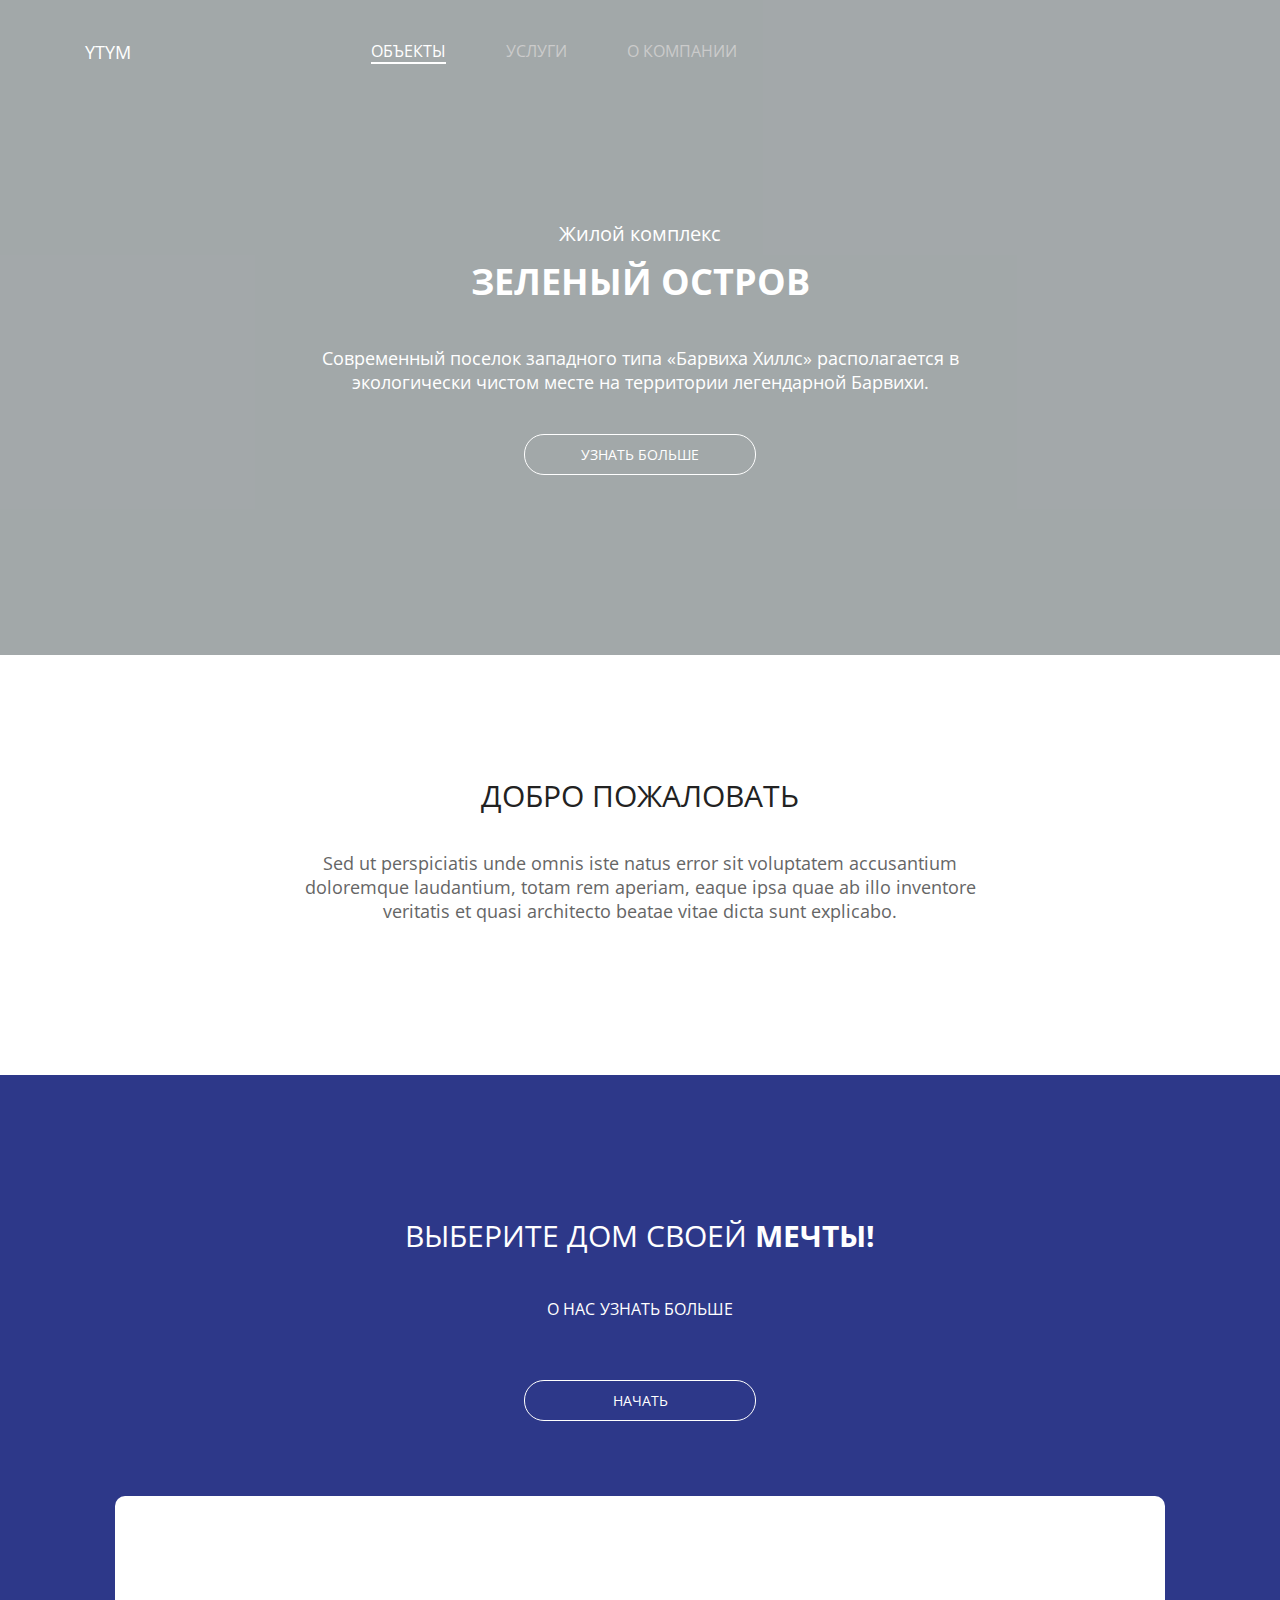
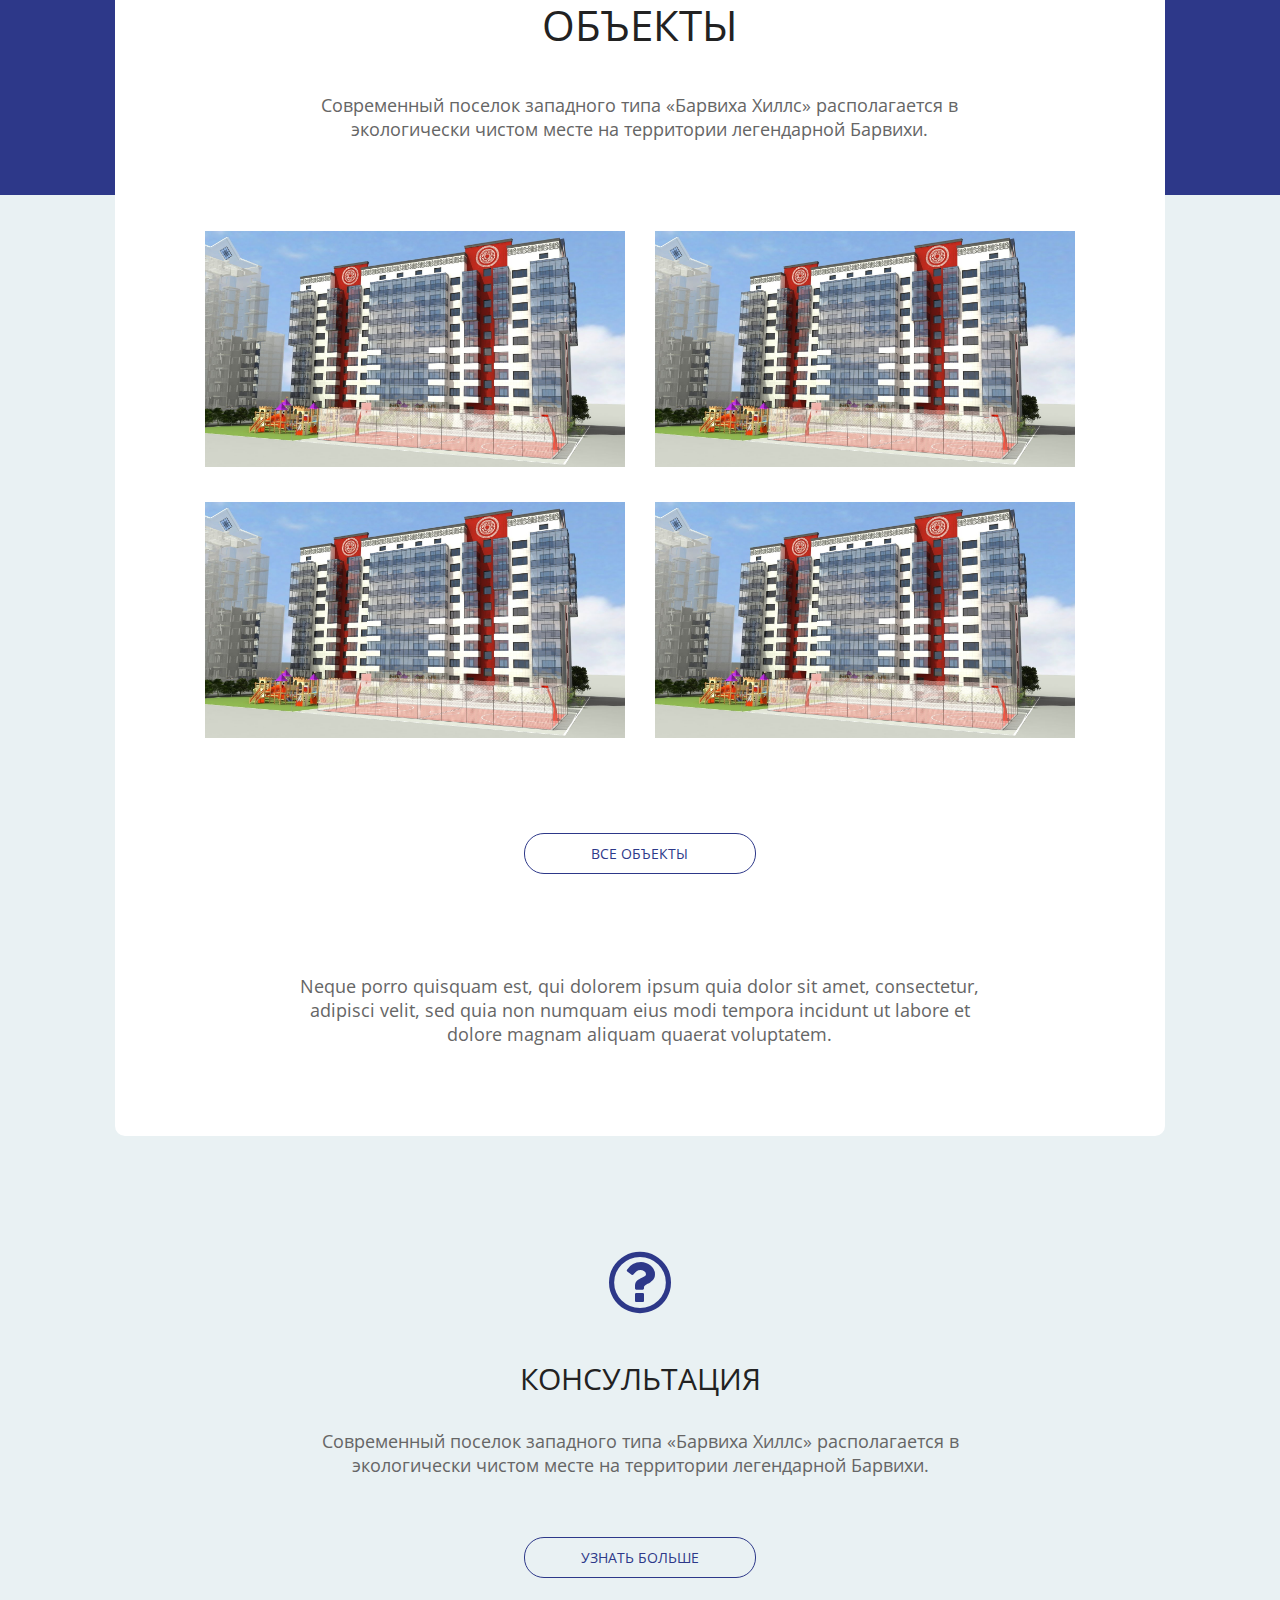
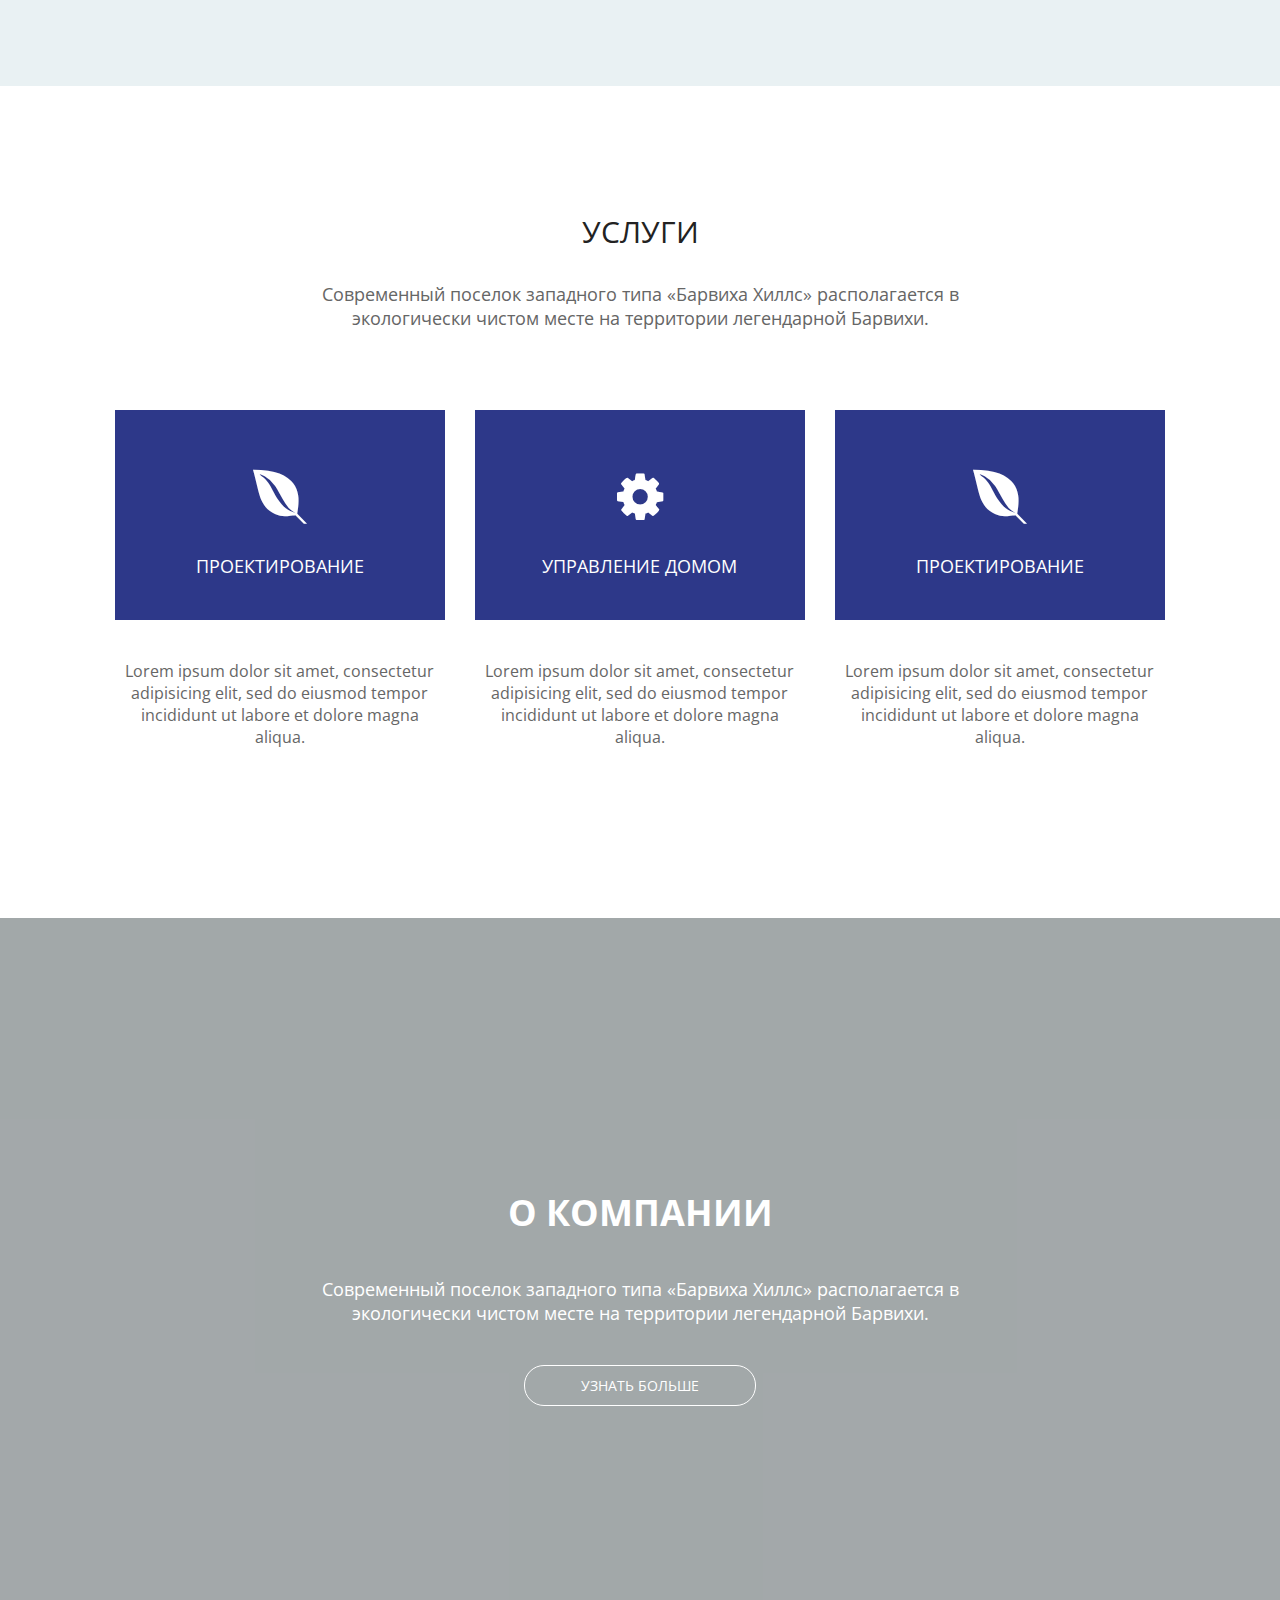
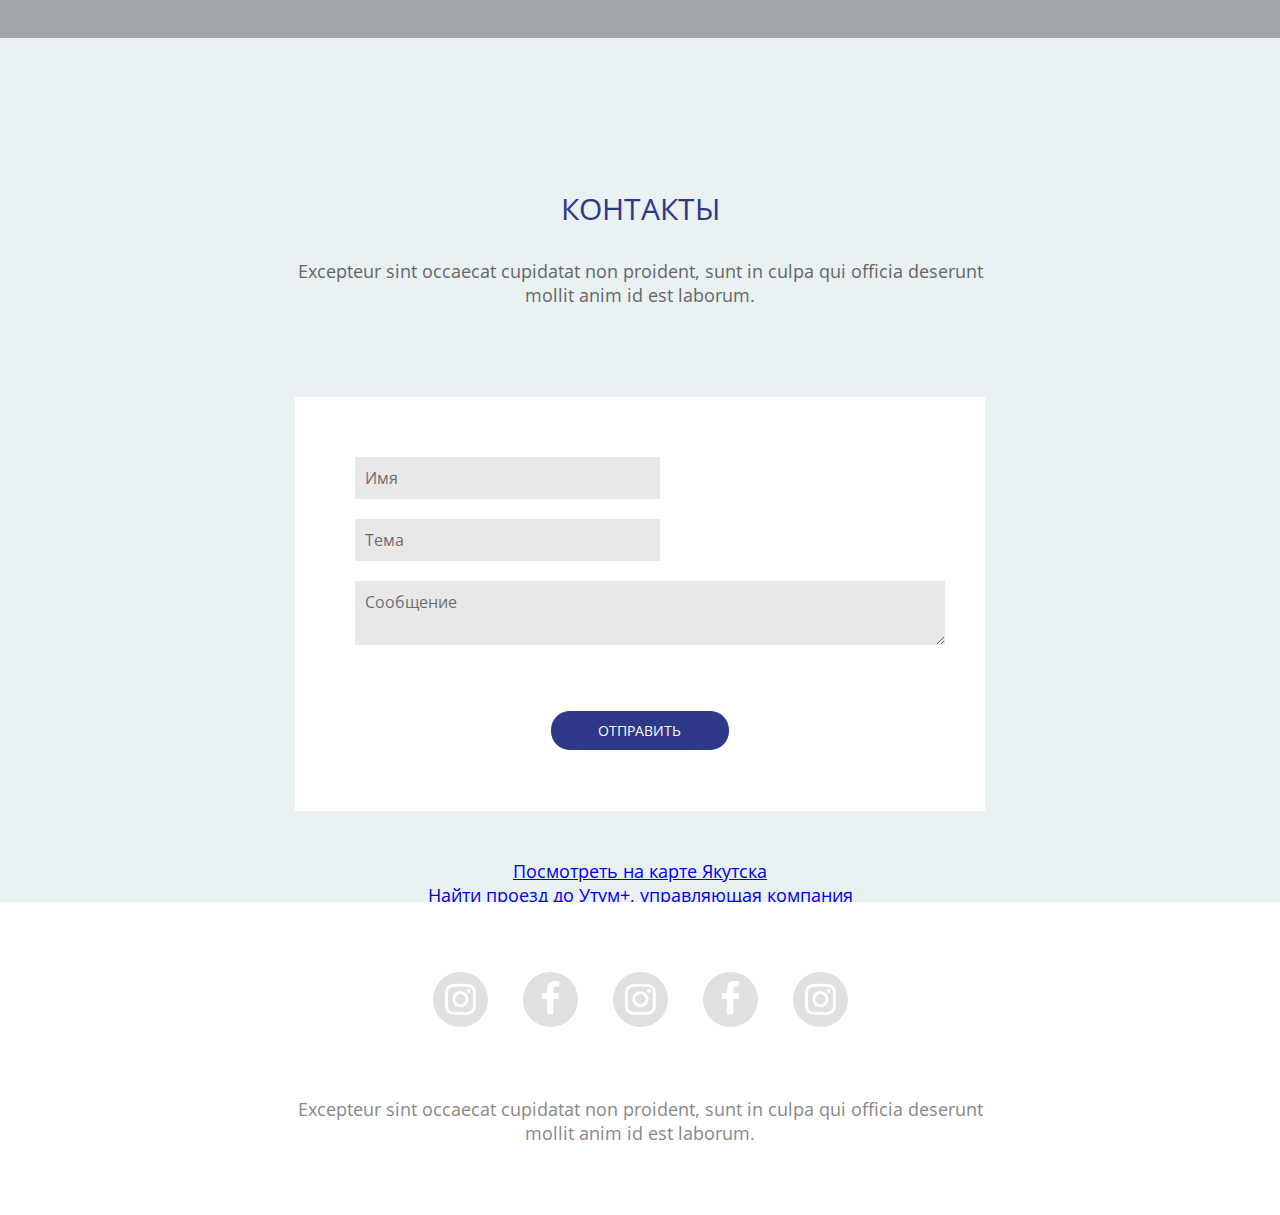
==== index.html @ 57501147 "first commit" ====
<!doctype html>
<html lang="ru">
  <head>
    <meta charset="utf-8">
    <meta http-equiv="x-ua-compatible" content="ie=edge">
    <title>Утум плюс</title>
    <meta name="description" content="">
    <meta name="viewport" content="width=device-width, initial-scale=1">

    <link href='https://fonts.googleapis.com/css?family=Open+Sans:400,400italic,700,700italic&subset=latin,cyrillic' rel='stylesheet' type='text/css'>
    <link rel="stylesheet" href="css/normalize.css">
    <link rel="stylesheet" href="css/gridinator.css">
    <link rel="stylesheet" href="css/main.css">
    <link rel="stylesheet" href="font-awesome/css/font-awesome.min.css">

  </head>
  <body>

    <div class="container section_1">
      <div class="wrapper">
        <div class="inner-wrapper">
          <div class="clear header">
            <div class="logo">
              YTYM
            </div>
            <div class="main_menu">
              <ul>
                <li class="active">
                  <a href="#">Объекты</a>
                </li>
                <li>
                  <a href="#">Услуги</a>
                </li>
                <li>
                  <a href="#">О Компании</a>
                </li>
              </ul>
            </div>
          </div>

          <div class="slider text-block">
            <h3>Жилой комплекс</h3>
            <h1>Зеленый остров</h1>
            <p>Современный поселок западного типа «Барвиха Хиллс» располагается в экологически чистом месте на территории легендарной Барвихи.</p>
            <a href="#" class="btn">Узнать больше</a>
          </div>
        </div>
      </div>
    </div>

    <div class="container section_2">
      <div class="wrapper">
        <div class="inner-wrapper">
          <div class="text-block">
            <h2>Добро пожаловать</h2>
            <p>Sed ut perspiciatis unde omnis iste natus error sit voluptatem accusantium doloremque laudantium, totam rem aperiam, eaque ipsa quae ab illo inventore veritatis et quasi architecto beatae vitae dicta sunt explicabo.</p>
          </div>
        </div>
      </div>
    </div>

    <div class="container section_3">
      <div class="blue_bg"></div>
      <div class="wrapper">
        <div class="inner-wrapper">

          <div class="text-block dream-block">
            <h2>Выберите дом своей <strong>мечты!</strong></h2>
            <div class="menu">
              <ul>
                <li class="active">
                  <a href="#">О нас</a>
                </li>
                <li>
                  <a href="#">Узнать больше</a>
                </li>
              </ul>
            </div>
            <a class="btn" href="#">Начать</a>
          </div>

          <div class="objects">
            <div class="one-col"></div>
            <div class="twelve-col objects_container">
              <div class="text-block">
                <h2>Объекты</h2>
                <p>Современный поселок западного типа «Барвиха Хиллс» располагается в экологически чистом месте на территории легендарной Барвихи.</p>
              </div>

              <div class="photo_container">
                <div class="container">
                  <div class="one-col"></div>
                  <div class="five-col photo">
                    <img src="images/object.jpg">
                  </div>
                  <div class="five-col photo">
                    <img src="images/object.jpg">
                  </div>
                  <div class="one-col last-col"></div>
                </div>
                <div class="container">
                  <div class="one-col"></div>
                  <div class="five-col photo">
                    <img src="images/object.jpg">
                  </div>
                  <div class="five-col photo">
                    <img src="images/object.jpg">
                  </div>
                  <div class="one-col last-col"></div>
                </div>
              </div>

              <a href="#" class="btn btn-dark">Все объекты</a>
              <div class="text-block">
                <p>Neque porro quisquam est, qui dolorem ipsum quia dolor sit amet, consectetur, adipisci velit, sed quia non numquam eius modi tempora incidunt ut labore et dolore magnam aliquam quaerat voluptatem.</p>
              </div>
            </div>
            <div class="one-col last-col"></div>
          </div>

        </div>
      </div>
    </div>

    <div class="container section_4">
      <div class="wrapper">
        <div class="inner-wrapper">
          <i class="fa fa-question-circle-o fa-4x"></i>
          <div class="text-block">
            <h2>Консультация</h2>
            <p>Современный поселок западного типа «Барвиха Хиллс» располагается в экологически чистом месте на территории легендарной Барвихи.</p>
            <a href="#" class="btn btn-dark">Узнать больше</a>
          </div>
        </div>
      </div>
    </div>

    <div class="container section_5">
      <div class="wrapper">
        <div class="inner-wrapper">
          <div class="text-block">
            <h2>Услуги</h2>
            <p>Современный поселок западного типа «Барвиха Хиллс» располагается в экологически чистом месте на территории легендарной Барвихи.</p>
          </div>
          <div class="container services">
            <div class="one-col"></div>
            <div class="four-col">
              <div class="blue_bg">
                <i class="fa fa-envira fa-3x"></i>
                <h3>Проектирование</h3>
              </div>
              <p>Lorem ipsum dolor sit amet, consectetur adipisicing elit, sed do eiusmod tempor incididunt ut labore et dolore magna aliqua.</p>
            </div>
            <div class="four-col">
              <div class="blue_bg">
                <i class="fa fa-cog fa-3x"></i>
                <h3>Управление домом</h3>
              </div>
              <p>Lorem ipsum dolor sit amet, consectetur adipisicing elit, sed do eiusmod tempor incididunt ut labore et dolore magna aliqua.</p>
            </div>
            <div class="four-col">
              <div class="blue_bg">
                <i class="fa fa-envira fa-3x"></i>
                <h3>Проектирование</h3>
              </div>
              <p>Lorem ipsum dolor sit amet, consectetur adipisicing elit, sed do eiusmod tempor incididunt ut labore et dolore magna aliqua.</p>
            </div>
            <div class="one-col last-col"></div>
          </div>
        </div>
      </div>
    </div>

    <div class="container section_6">
      <div class="wrapper">
        <div class="inner-wrapper">
          <div class="text-block">
            <h2>О компании</h2>
            <p>Современный поселок западного типа «Барвиха Хиллс» располагается в экологически чистом месте на территории легендарной Барвихи.</p>
            <a href="#" class="btn">Узнать больше</a>
          </div>
        </div>
      </div>
    </div>

    <div class="container section_7">
      <div class="wrapper">
        <div class="inner-wrapper">
          <div class="text-block">
            <h2>Контакты</h2>
            <p> Excepteur sint occaecat cupidatat non proident, sunt in culpa qui officia deserunt mollit anim id est laborum.</p>
          </div>

          <div class="container">
            <div class="three-col"></div>
            <div class="eight-col">
              <form>
                <p>
                  <input required placeholder="Имя" type="text" name="name">
                </p>
                <p>
                <input required placeholder="Тема" type="text" name="title">
                </p>
                <p>
                <textarea required placeholder="Сообщение" name="message"></textarea>
                </p>
                <input type="submit" value="Отправить" class="btn">
              </form>
            </div>
            <div class="three-col last-col"></div>
          </div>
        </div>
      </div>
    </div>

    <div class="container section_8">
      <div class="map">
        <a class="dg-widget-link" href="http://2gis.ru/yakutsk/firm/7037402698841097/center/129.724019,62.027692/zoom/16?utm_medium=widget-source&utm_campaign=firmsonmap&utm_source=bigMap">Посмотреть на карте Якутска</a><div class="dg-widget-link"><a href="http://2gis.ru/yakutsk/center/129.724019,62.027692/zoom/16/routeTab/rsType/bus/to/129.724019,62.027692╎Утум+, управляющая компания?utm_medium=widget-source&utm_campaign=firmsonmap&utm_source=route">Найти проезд до Утум+, управляющая компания</a></div><script charset="utf-8" src="http://widgets.2gis.com/js/DGWidgetLoader.js"></script><script charset="utf-8">new DGWidgetLoader({"width":1000,"height":450,"borderColor":"#a3a3a3","pos":{"lat":62.027692,"lon":129.724019,"zoom":16},"opt":{"city":"yakutsk"},"org":[{"id":"7037402698841097"}]});</script><noscript style="color:#c00;font-size:16px;font-weight:bold;">Виджет карты использует JavaScript. Включите его в настройках вашего браузера.</noscript>
      </div>
    </div>

    <div class="container section_9">
      <div class="wrapper">
        <div class="inner-wrapper">
          <div class="footer_links">
            <ul>
              <li>
                <a href="#">
                  <i class="fa fa-instagram fa-2x"></i>
                </a>
              </li>
              <li>
                <a href="#">
                  <i class="fa fa-facebook fa-2x"></i>
                </a>
              </li>
              <li>
                <a href="#">
                  <i class="fa fa-instagram fa-2x"></i>
                </a>
              </li>
              <li>
                <a href="#">
                  <i class="fa fa-facebook fa-2x"></i>
                </a>
              </li>
              <li>
                <a href="#">
                  <i class="fa fa-instagram fa-2x"></i>
                </a>
              </li>
            </ul>
          </div>
          <div class="text-block">
            <p> Excepteur sint occaecat cupidatat non proident, sunt in culpa qui officia deserunt mollit anim id est laborum.</p>
          </div>
        </div>
      </div>
    </div>

  </body>
</html>
---- css/gridinator.css ----
/*
========================
  GRIDINATOR CSS v0.4.1
  http://gridinator.com/

  GRIDINATOR CSS is a very basic framework to create
  grid-based layouts. The content of this file is
  provided as-is, without support.

  If you would like to contact GRIDINATOR to suggest
  improvements, to ask for help or to file a bug report,
  please feel free to email: gridinator@steff.me

  Your grid settings:
    columns: 14
    column width: 60px
    column margin: 30px
    container margin: 0px

=========================
*/
* { /* quick reset */
  margin: 0;
}

body {
  font-size: 18px;
  margin: 0;
  padding: 0;
  text-align: center;
}


.wrapper {
  margin: 0 auto; /* This centers the grid. Remove this line to place the grid on the left of the page. */
  /*text-align: left;*/
  max-width: 1230px;
}

.inner-wrapper {
  /*background: url(./../images/gridinator.png) repeat-y 0 0;*/
  clear: both;
  display: inline;/* IE double margin fix. Feel free to move this to your IE specific stylesheets. */
  float: left;
  padding: 0 0px 0 0px;
  position: relative;
  max-width: 1230px;
}


* html .wrapper {
  height: 1%;
  overflow: hidden;
  display: block;
  width:expression(((document.compatMode && document.compatMode=='CSS1Compat') ? document.documentElement.clientWidth : document.body.clientWidth) > 1232 ? "1230px" :  "auto");
}

* html .inner-wrapper { /* Clearing nicely for IE6. */
  width:expression(((document.compatMode && document.compatMode=='CSS1Compat') ? document.documentElement.clientWidth : document.body.clientWidth) > 1232 ? "1230px" :  "auto");
}



.container {
  clear: both;
  float: left;
  margin: 0;
  width: 100%;
}
.one-col, .two-col, .three-col, .four-col, .five-col, .six-col, .seven-col, .eight-col, .nine-col, .ten-col, .eleven-col, .twelve-col, .thirteen-col, .fourteen-col {
  /*background:#ffb5f3;*/
  /*color: #b57fac;*/
  clear: none;
  display: inline;
  float: left;
  margin-bottom: 10px;
  margin-right:2.43903%;
  overflow:hidden;
  padding: 0;
  position: relative;
}
.one-col {
  width: 4.87804%;
}
.two-col {
  width: 12.19512%;
}
.three-col {
  width: 19.51219%;
}
.four-col {
  width: 26.82926%;
}
.five-col {
  width: 34.14634%;
}
.six-col {
  width: 41.46341%;
}
.seven-col {
  width: 48.78048%;
}
.eight-col {
  width: 56.09756%;
}
.nine-col {
  width: 63.41463%;
}
.ten-col {
  width: 70.7317%;
}
.eleven-col {
  width: 78.04878%;
}
.twelve-col {
  width: 85.36585%;
}
.thirteen-col {
  width: 92.68292%;
}
.fourteen-col {
  width: 100%;
  margin-right: 0;
}
 .fourteen-col .one-col {
  width: 4.87804%;
  margin-right: 2.43902%;
}
.fourteen-col .two-col {
  width: 12.19512%;
  margin-right: 2.43902%;
}
.fourteen-col .three-col {
  width: 19.51219%;
  margin-right: 2.43902%;
}
.fourteen-col .four-col {
  width: 26.82926%;
  margin-right: 2.43902%;
}
.fourteen-col .five-col {
  width: 34.14634%;
  margin-right: 2.43902%;
}
.fourteen-col .six-col {
  width: 41.46341%;
  margin-right: 2.43902%;
}
.fourteen-col .seven-col {
  width: 48.78048%;
  margin-right: 2.43902%;
}
.fourteen-col .eight-col {
  width: 56.09756%;
  margin-right: 2.43902%;
}
.fourteen-col .nine-col {
  width: 63.41463%;
  margin-right: 2.43902%;
}
.fourteen-col .ten-col {
  width: 70.7317%;
  margin-right: 2.43902%;
}
.fourteen-col .eleven-col {
  width: 78.04878%;
  margin-right: 2.43902%;
}
.fourteen-col .twelve-col {
  width: 85.36585%;
  margin-right: 2.43902%;
}
.fourteen-col .thirteen-col {
  width: 92.68292%;
  margin-right: 2.43902%;
}
.fourteen-col .fourteen-col {
  width: 100%;
  margin-right: 0;
}
.thirteen-col .one-col {
  width: 5.26315%;
  margin-right: 2.63157%;
}
.thirteen-col .two-col {
  width: 13.15789%;
  margin-right: 2.63157%;
}
.thirteen-col .three-col {
  width: 21.05263%;
  margin-right: 2.63157%;
}
.thirteen-col .four-col {
  width: 28.94736%;
  margin-right: 2.63157%;
}
.thirteen-col .five-col {
  width: 36.8421%;
  margin-right: 2.63157%;
}
.thirteen-col .six-col {
  width: 44.73684%;
  margin-right: 2.63157%;
}
.thirteen-col .seven-col {
  width: 52.63157%;
  margin-right: 2.63157%;
}
.thirteen-col .eight-col {
  width: 60.52631%;
  margin-right: 2.63157%;
}
.thirteen-col .nine-col {
  width: 68.42105%;
  margin-right: 2.63157%;
}
.thirteen-col .ten-col {
  width: 76.31578%;
  margin-right: 2.63157%;
}
.thirteen-col .eleven-col {
  width: 84.21052%;
  margin-right: 2.63157%;
}
.thirteen-col .twelve-col {
  width: 92.10526%;
  margin-right: 2.63157%;
}
.thirteen-col .thirteen-col {
  width: 100%;
  margin-right: 0;
}
.twelve-col .one-col {
  width: 5.71428%;
  margin-right: 2.85714%;
}
.twelve-col .two-col {
  width: 14.28571%;
  margin-right: 2.85714%;
}
.twelve-col .three-col {
  width: 22.85714%;
  margin-right: 2.85714%;
}
.twelve-col .four-col {
  width: 31.42857%;
  margin-right: 2.85714%;
}
.twelve-col .five-col {
  width: 40%;
  margin-right: 2.85714%;
}
.twelve-col .six-col {
  width: 48.57142%;
  margin-right: 2.85714%;
}
.twelve-col .seven-col {
  width: 57.14285%;
  margin-right: 2.85714%;
}
.twelve-col .eight-col {
  width: 65.71428%;
  margin-right: 2.85714%;
}
.twelve-col .nine-col {
  width: 74.28571%;
  margin-right: 2.85714%;
}
.twelve-col .ten-col {
  width: 82.85714%;
  margin-right: 2.85714%;
}
.twelve-col .eleven-col {
  width: 91.42857%;
  margin-right: 2.85714%;
}
.twelve-col .twelve-col {
  width: 100%;
  margin-right: 0;
}
.eleven-col .one-col {
  width: 6.25%;
  margin-right: 3.125%;
}
.eleven-col .two-col {
  width: 15.625%;
  margin-right: 3.125%;
}
.eleven-col .three-col {
  width: 25%;
  margin-right: 3.125%;
}
.eleven-col .four-col {
  width: 34.375%;
  margin-right: 3.125%;
}
.eleven-col .five-col {
  width: 43.75%;
  margin-right: 3.125%;
}
.eleven-col .six-col {
  width: 53.125%;
  margin-right: 3.125%;
}
.eleven-col .seven-col {
  width: 62.5%;
  margin-right: 3.125%;
}
.eleven-col .eight-col {
  width: 71.875%;
  margin-right: 3.125%;
}
.eleven-col .nine-col {
  width: 81.25%;
  margin-right: 3.125%;
}
.eleven-col .ten-col {
  width: 90.625%;
  margin-right: 3.125%;
}
.eleven-col .eleven-col {
  width: 100%;
  margin-right: 0;
}
.ten-col .one-col {
  width: 6.89655%;
  margin-right: 3.44827%;
}
.ten-col .two-col {
  width: 17.24137%;
  margin-right: 3.44827%;
}
.ten-col .three-col {
  width: 27.5862%;
  margin-right: 3.44827%;
}
.ten-col .four-col {
  width: 37.93103%;
  margin-right: 3.44827%;
}
.ten-col .five-col {
  width: 48.27586%;
  margin-right: 3.44827%;
}
.ten-col .six-col {
  width: 58.62068%;
  margin-right: 3.44827%;
}
.ten-col .seven-col {
  width: 68.96551%;
  margin-right: 3.44827%;
}
.ten-col .eight-col {
  width: 79.31034%;
  margin-right: 3.44827%;
}
.ten-col .nine-col {
  width: 89.65517%;
  margin-right: 3.44827%;
}
.ten-col .ten-col {
  width: 100%;
  margin-right: 0;
}
.nine-col .one-col {
  width: 7.6923%;
  margin-right: 3.84615%;
}
.nine-col .two-col {
  width: 19.23076%;
  margin-right: 3.84615%;
}
.nine-col .three-col {
  width: 30.76923%;
  margin-right: 3.84615%;
}
.nine-col .four-col {
  width: 42.30769%;
  margin-right: 3.84615%;
}
.nine-col .five-col {
  width: 53.84615%;
  margin-right: 3.84615%;
}
.nine-col .six-col {
  width: 65.38461%;
  margin-right: 3.84615%;
}
.nine-col .seven-col {
  width: 76.92307%;
  margin-right: 3.84615%;
}
.nine-col .eight-col {
  width: 88.46153%;
  margin-right: 3.84615%;
}
.nine-col .nine-col {
  width: 100%;
  margin-right: 0;
}
.eight-col .one-col {
  width: 8.69565%;
  margin-right: 4.34782%;
}
.eight-col .two-col {
  width: 21.73913%;
  margin-right: 4.34782%;
}
.eight-col .three-col {
  width: 34.7826%;
  margin-right: 4.34782%;
}
.eight-col .four-col {
  width: 47.82608%;
  margin-right: 4.34782%;
}
.eight-col .five-col {
  width: 60.86956%;
  margin-right: 4.34782%;
}
.eight-col .six-col {
  width: 73.91304%;
  margin-right: 4.34782%;
}
.eight-col .seven-col {
  width: 86.95652%;
  margin-right: 4.34782%;
}
.eight-col .eight-col {
  width: 100%;
  margin-right: 0;
}
.seven-col .one-col {
  width: 10%;
  margin-right: 5%;
}
.seven-col .two-col {
  width: 25%;
  margin-right: 5%;
}
.seven-col .three-col {
  width: 40%;
  margin-right: 5%;
}
.seven-col .four-col {
  width: 55%;
  margin-right: 5%;
}
.seven-col .five-col {
  width: 70%;
  margin-right: 5%;
}
.seven-col .six-col {
  width: 85%;
  margin-right: 5%;
}
.seven-col .seven-col {
  width: 100%;
  margin-right: 0;
}
.six-col .one-col {
  width: 11.7647%;
  margin-right: 5.88235%;
}
.six-col .two-col {
  width: 29.41176%;
  margin-right: 5.88235%;
}
.six-col .three-col {
  width: 47.05882%;
  margin-right: 5.88235%;
}
.six-col .four-col {
  width: 64.70588%;
  margin-right: 5.88235%;
}
.six-col .five-col {
  width: 82.35294%;
  margin-right: 5.88235%;
}
.six-col .six-col {
  width: 100%;
  margin-right: 0;
}
.five-col .one-col {
  width: 14.28571%;
  margin-right: 7.14285%;
}
.five-col .two-col {
  width: 35.71428%;
  margin-right: 7.14285%;
}
.five-col .three-col {
  width: 57.14285%;
  margin-right: 7.14285%;
}
.five-col .four-col {
  width: 78.57142%;
  margin-right: 7.14285%;
}
.five-col .five-col {
  width: 100%;
  margin-right: 0;
}
.four-col .one-col {
  width: 18.18181%;
  margin-right: 9.0909%;
}
.four-col .two-col {
  width: 45.45454%;
  margin-right: 9.0909%;
}
.four-col .three-col {
  width: 72.72727%;
  margin-right: 9.0909%;
}
.four-col .four-col {
  width: 100%;
  margin-right: 0;
}
.three-col .one-col {
  width: 25%;
  margin-right: 12.5%;
}
.three-col .two-col {
  width: 62.5%;
  margin-right: 12.5%;
}
.three-col .three-col {
  width: 100%;
  margin-right: 0;
}
.two-col .one-col {
  width: 40%;
  margin-right: 20%;
}
.two-col .two-col {
  width: 100%;
  margin-right: 0;
}
.one-col .one-col {
  width: 100%;
  margin-right: 0;
}
 .fourteen-col .last-col {
  margin-right: 0;
}
.thirteen-col .last-col {
  margin-right: 0;
}
.twelve-col .last-col {
  margin-right: 0;
}
.eleven-col .last-col {
  margin-right: 0;
}
.ten-col .last-col {
  margin-right: 0;
}
.nine-col .last-col {
  margin-right: 0;
}
.eight-col .last-col {
  margin-right: 0;
}
.seven-col .last-col {
  margin-right: 0;
}
.six-col .last-col {
  margin-right: 0;
}
.five-col .last-col {
  margin-right: 0;
}
.four-col .last-col {
  margin-right: 0;
}
.three-col .last-col {
  margin-right: 0;
}
.two-col .last-col {
  margin-right: 0;
}
.one-col .last-col {
  margin-right: 0;
}
.clear { /* Useful generic clearing class. */
  clear: both;
}
.last-col {
  margin-right: 0;
}
---- css/main.css ----
html, body {
  font-family: 'Open Sans', Helvetica, sans-serif;
  /*font-size: 18px;*/
  /*padding: 0;*/
  /*margin: 0;*/
}

body {
  background-color: #e9f1f3;
  color: #666666;
}

.inner-wrapper {
  width: 1230px;
}

h1 {
  font-size: 36px;
  text-transform: uppercase;
}

h2{
  font-size: 30px;
  font-weight: normal;
  text-transform: uppercase;
}

h3{
  font-size: 20px;
  font-weight: normal;
}

.text-block {
  width: 56.09756%;
  margin-left: auto;
  margin-right: auto;
}

.blue_bg {
  background: #2d3889;
}

/* Buttons */
/* ==================== */

.btn {
  color: white;
  padding: 10px 25px;
  text-align: center;
  text-decoration: none;
  text-transform: uppercase;
  display: inline-block;
  border: 1px white solid;
  border-radius: 20px;
  font-size: 14px;
  min-width: 180px;
}

.btn-dark {
  color: #2d3889;
  border-color: #2d3889;
}



/* Section 1 */
/* ==================== */

.section_1 {
  background-image: url(../images/bg.jpg);
  background-position: center center;
  background-size: cover;
  /*min-height: 720px;*/
  position: relative;
  color: white;
}

.section_1:after {
  content: " ";
  z-index: 10;
  display: block;
  position: absolute;
  height: 100%;
  top: 0;
  left: 0;
  right: 0;
  background: rgba(0, 0, 0, 0.3);
}

.section_1 .inner-wrapper {
  z-index: 100;
}

.header {
  padding-top: 40px;
}
.logo {
  padding-left: 60px;
  float:left;
}
.main_menu {
  padding-left: 180px;
  float: left;
}

.main_menu ul {
  list-style-type: none;
  margin: 0;
  padding: 0;
}

.main_menu ul li {
  float: left;
  margin-left: 60px;
}

.main_menu ul li a {
  display: block;
  font-size: 16px;
  text-transform: uppercase;
  color: #cbcbcb;
  text-decoration: none;
}

.main_menu ul li.active {
  border-bottom: 2px white solid;
}

.main_menu ul li a:hover,
.main_menu ul li.active a {
  color: white;
}


.slider {
  margin-top: 180px;
  margin-bottom: 180px;
  margin-left: auto;
  margin-right: auto;
}

.slider h1 {
  margin-top: 10px;
}

.slider p {
  margin-top: 40px;
  margin-bottom: 40px;
}


/* Section 2 */
/* ==================== */

.section_2 {
  min-height: 420px;
  background-color: white;
}

.section_2 .text-block {
  margin-top: 120px;
}

.section_2 .text-block h2 {
  color: #222222;
}

.section_2 .text-block p {
  margin-top: 35px;
}


/* Section 3 */
/* ==================== */

.section_3 {
  min-height: 420px;
  margin-bottom: -720px;
}

.section_3 .dream-block {
  margin-top: 140px;
  color: white;
}

.section_3 .blue_bg {
  min-height: 720px;
}

.section_3 .wrapper {
  position: relative;
  top: -720px;
}

.menu {
  margin-top: 40px;
  margin-bottom: 60px;
}

.menu ul {
  list-style-type: none;
  margin: 0;
  padding: 0;
  text-align: center;
}

.menu ul li {
  display: inline-block;
}

.menu ul li a {
  display: block;
  font-size: 16px;
  text-transform: uppercase;
  text-decoration: none;
  color: white;
}

.objects {
  margin-top: 75px;
}

.objects_container {
  background: white;
  border-radius: 10px;
}

.objects_container .text-block {
  margin-top: 100px;
  width: 65.71428%;
  padding-bottom: 90px
}

.objects_container .text-block h2 {
  font-size: 42px;
  color: #222222;
}

.objects_container .text-block p {
  margin-top: 40px;
}

.photo_container {
  /*margin-top: 90px;*/
}

.photo {
  max-height: 400px;
  margin-bottom: 30px;
}

.photo img {
  max-width: 100%;
  max-height: 100%;
}

.objects_container .btn-dark {
  margin-top: 60px;
}

/* Section 4 */
/* ==================== */

.section_4 {
  min-height: 540px;
}

.section_4 .fa {
  margin-top: 100px;
  color: #2d3889;
}

.section_4 .text-block h2 {
  color: #222222;
  margin-top: 40px;
}

.section_4 .text-block p {
  margin-top: 30px;
}

.section_4 .text-block .btn-dark {
  margin-top: 60px;
}


/* Section 5 */
/* ==================== */

.section_5 {
  /*min-height: 540px;*/
  background-color: white;
}

.section_5 .text-block h2 {
  margin-top: 125px;
  color: #222222;
}

.section_5 .text-block p {
  margin-top: 30px;
}

.services {
  margin-top: 80px;
  padding-bottom: 120px;
}

.services .blue_bg {
  min-height: 210px;
  color: white;
}

.services .blue_bg .fa {
  margin-top: 60px;
}

.services .blue_bg h3 {
  font-size: 18px;
  text-transform: uppercase;
  margin-top: 30px;
}

.services p {
  margin: 40px 5px;
  font-size: 16px;
}


/* Section 6 */
/* ==================== */

.section_6 {
  background-image: url(../images/bg.jpg);
  background-position: center center;
  background-size: cover;
  min-height: 720px;
  position: relative;
  color: white;
}

.section_6:after {
  content: " ";
  z-index: 10;
  display: block;
  position: absolute;
  height: 100%;
  top: 0;
  left: 0;
  right: 0;
  background: rgba(0, 0, 0, 0.3);
}

.section_6 .inner-wrapper {
  z-index: 100;
}

.section_6 .text-block {
  margin-top: 270px;
}

.section_6 h2 {
  font-size: 36px;
  font-weight: bold;
}

.section_6 p {
  margin-top: 40px;
}

.section_6 .btn {
  margin-top: 40px;
}

/* Section 7 */
/* ==================== */

/*.section_7 {
}*/

.section_7 .text-block {
  margin-top: 150px;
}

.section_7 .text-block h2 {
  color: #2d3889;
}

.section_7 .text-block p {
  margin-top: 30px;
}

.section_7 form {
  margin-top: 90px;
  background-color: white;
  padding: 60px;
}

.section_7 form p {
  text-align: left;
  margin-bottom: 20px;
}

.section_7 form p input,
.section_7 form p textarea {
  background-color: #e8e8e8;
  border: none;
  padding: 10px;
  font-size: 16px;
}
.section_7 form p input {
  min-width: 50%;
}

.section_7 form p textarea {
  min-width: 100%;
}

.section_7 form .btn {
  text-align: center;
  background-color: #2d3889;
  margin-top: 40px;
  padding: 10px 40px;
}


/* Section 8 */
/* ==================== */

.section_8 {
  margin-top: 38px;
}

.map {
  width: 100%
  min-height: 450px;
  margin-bottom: -5px;
}
.map iframe {
  width: 100%;
}


/* Section 9 */
/* ==================== */

.section_9 {
  background-color: white;
}

.footer_links {
  margin-top: 70px;
  /*margin-bottom: 60px;*/
}

.footer_links ul {
  list-style-type: none;
  margin: 0;
  padding: 0;
  text-align: center;
}

.footer_links ul li {
  padding: 0 15px;
  display: inline-block;
}

.footer_links ul li a {
  display: block;
  background-color: #e0e0e0;
  border-radius: 50%;
  width: 55px;
  height: 55px;
  line-height: 50px;
}

.footer_links ul li a:hover {
  background-color: #2d3889;
}

.footer_links ul li a .fa {
  vertical-align: middle;
  color: white;
}

.section_9 .text-block {
  margin-top: 70px;
  margin-bottom: 70px;
  color: #888;
}
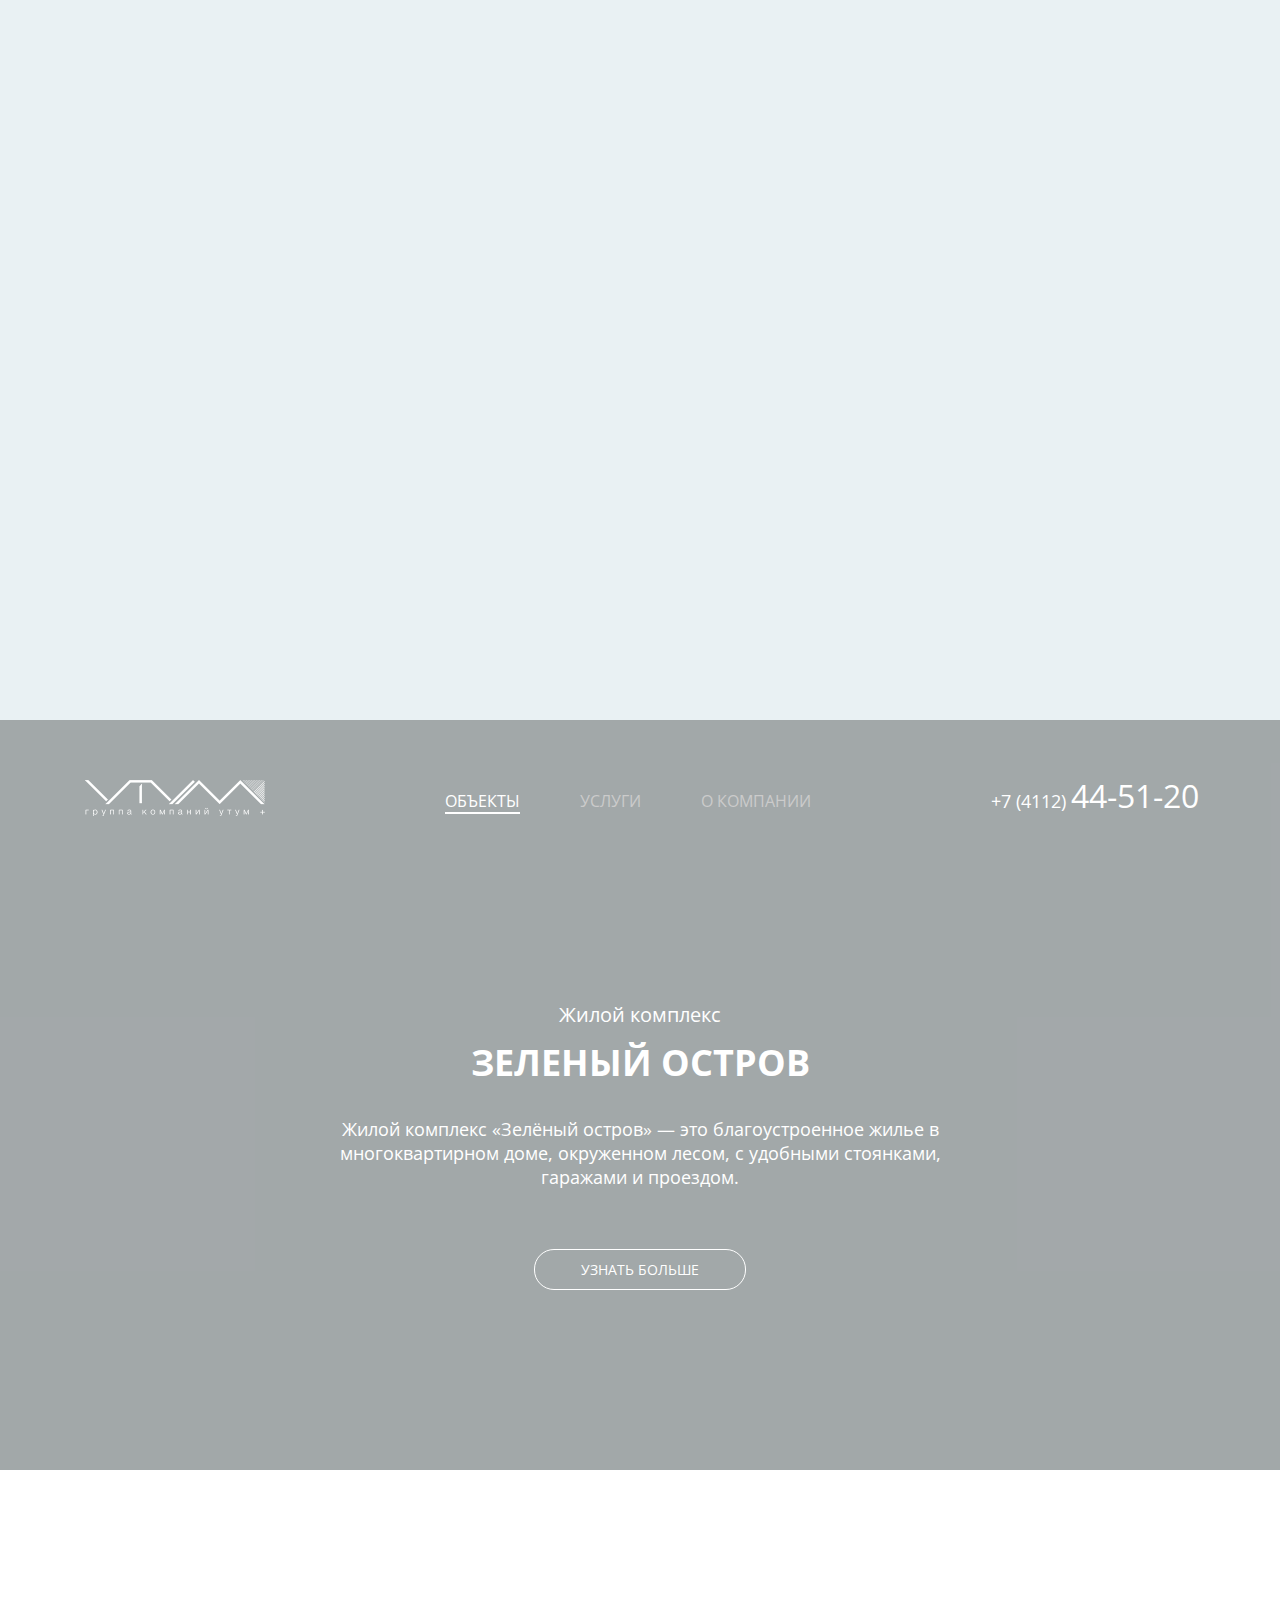
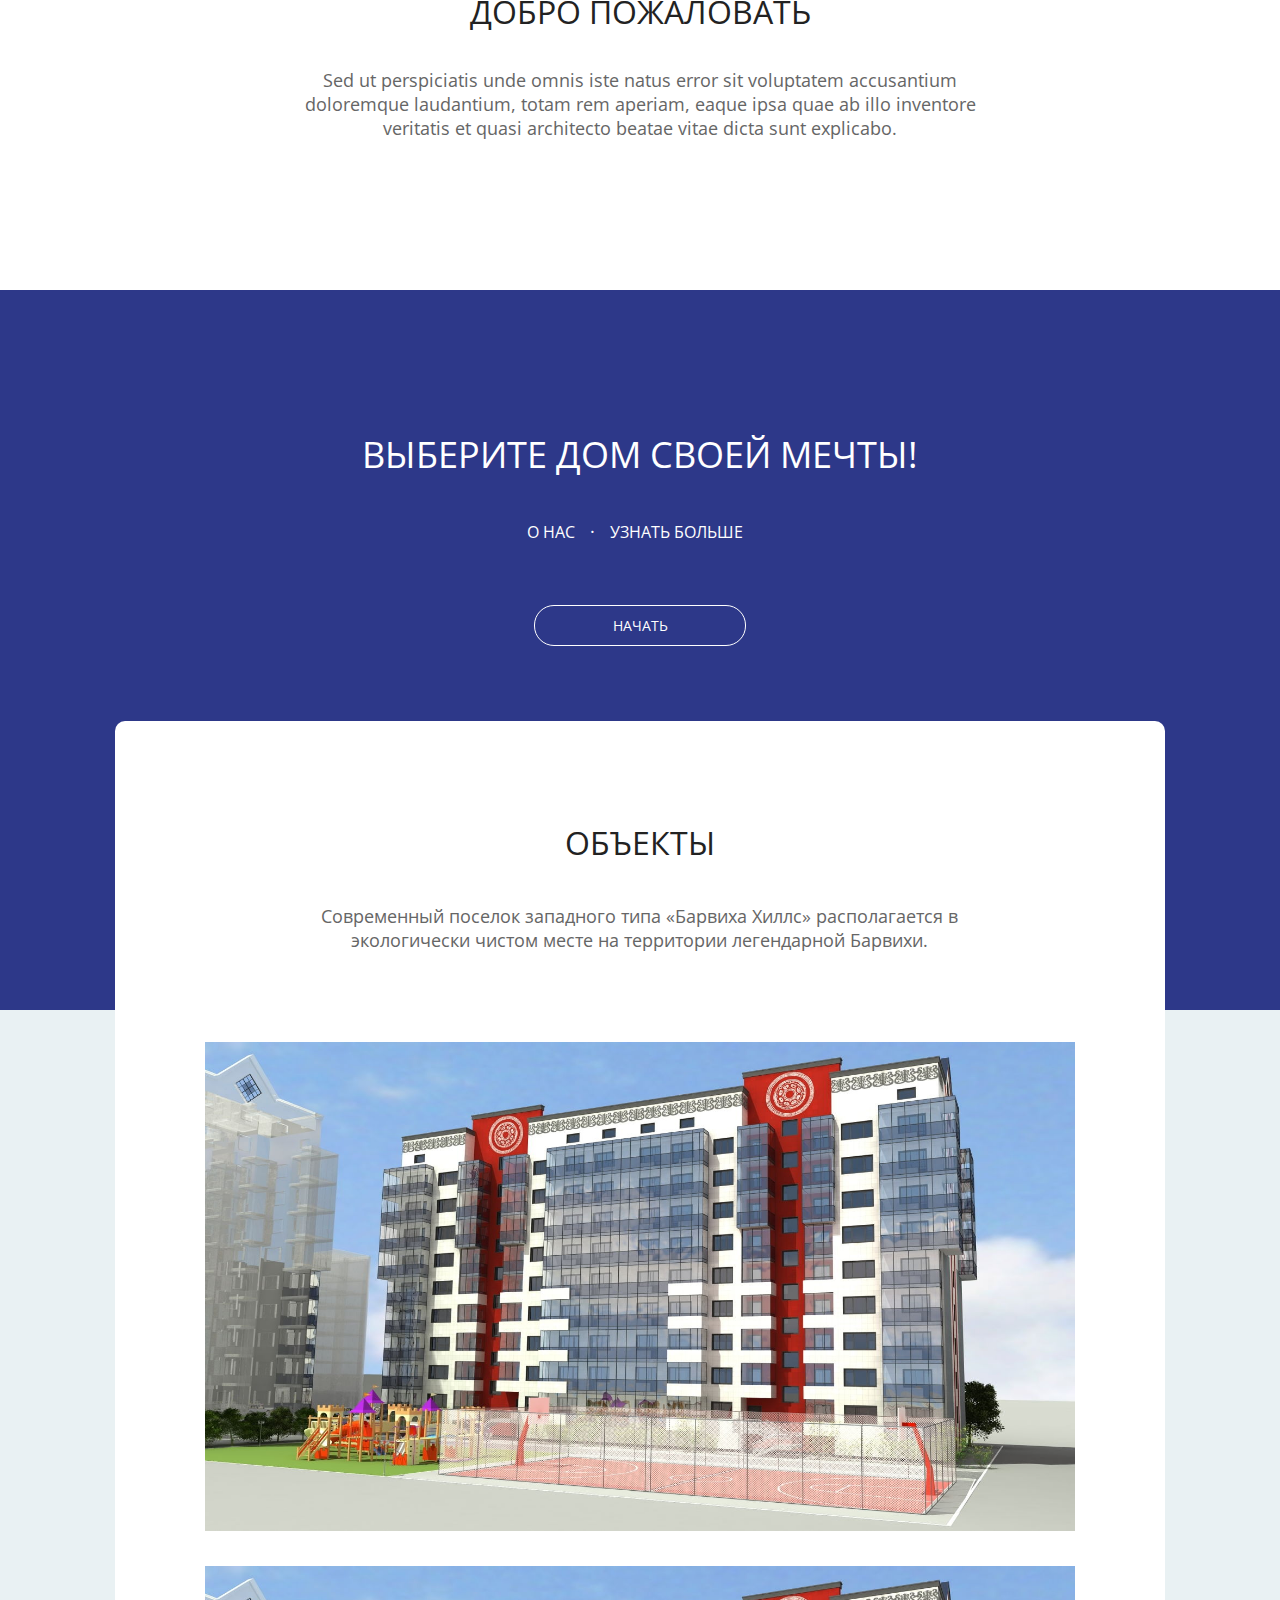
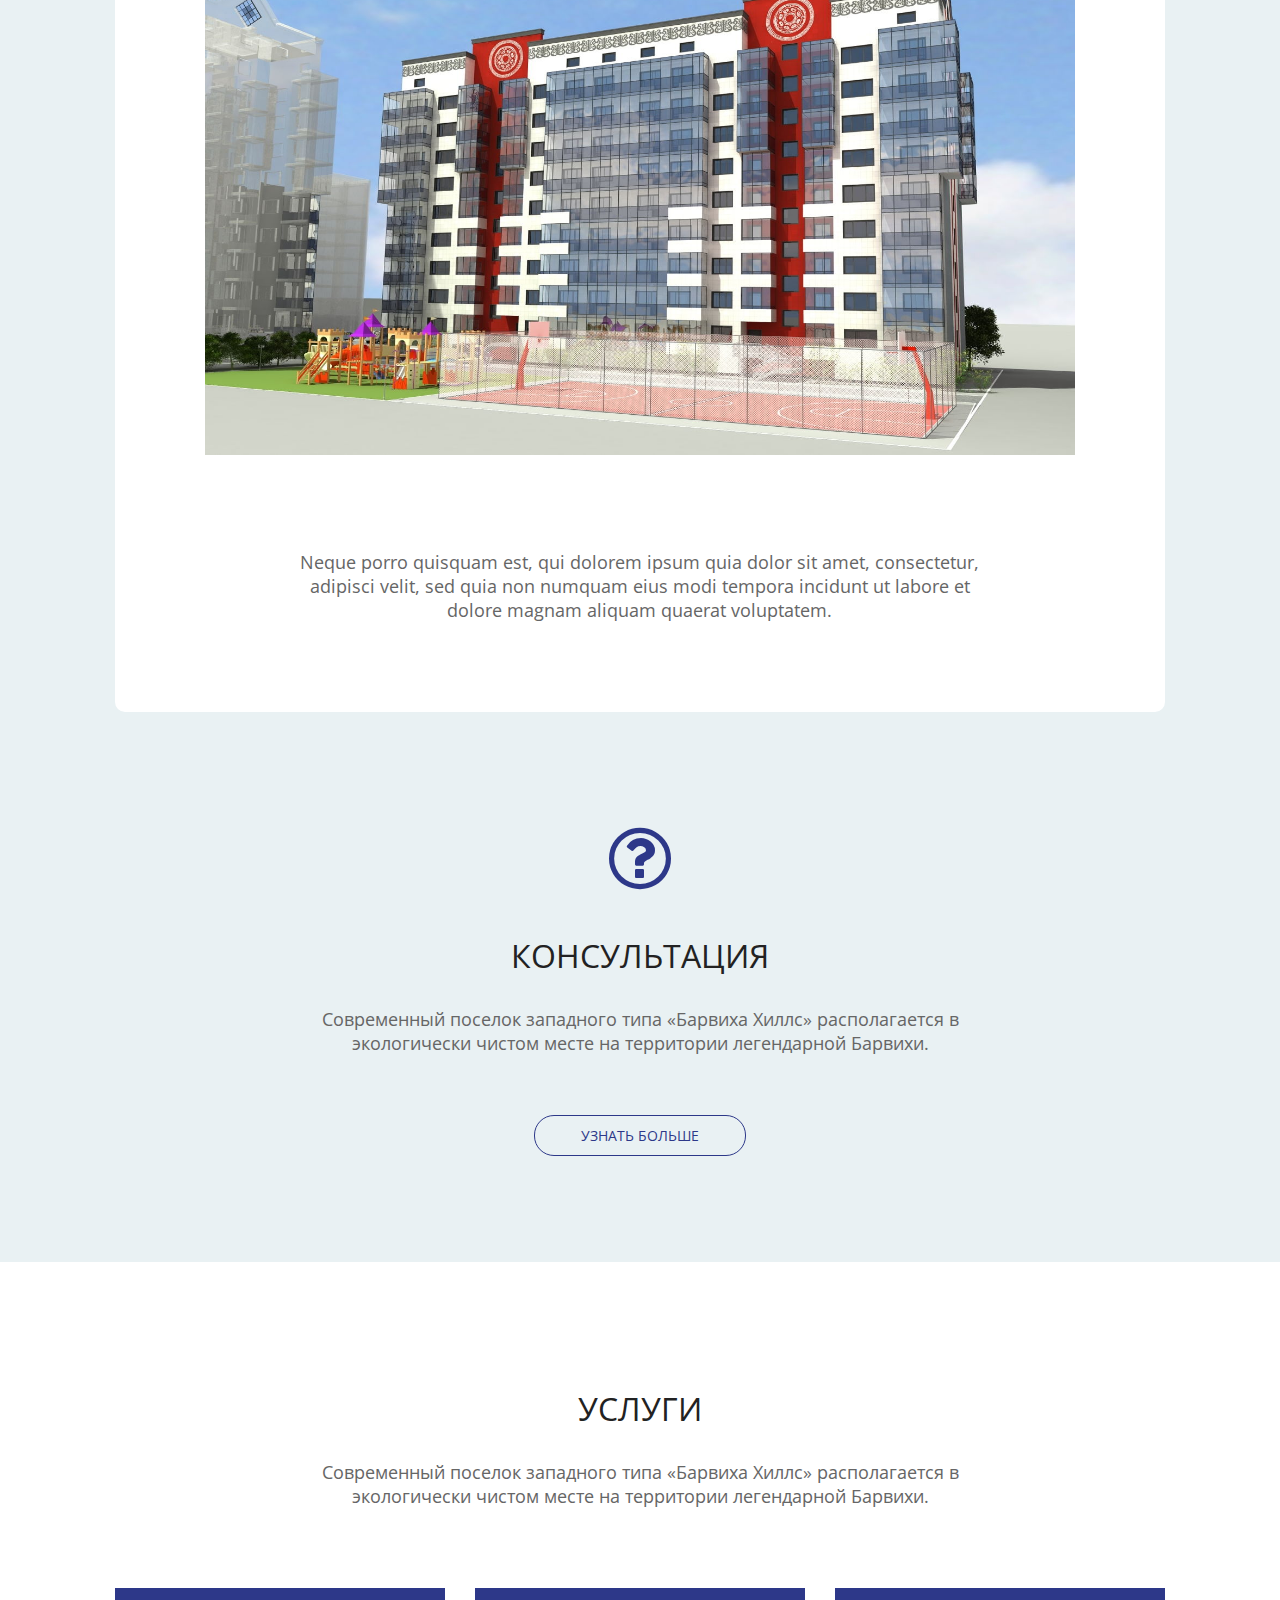
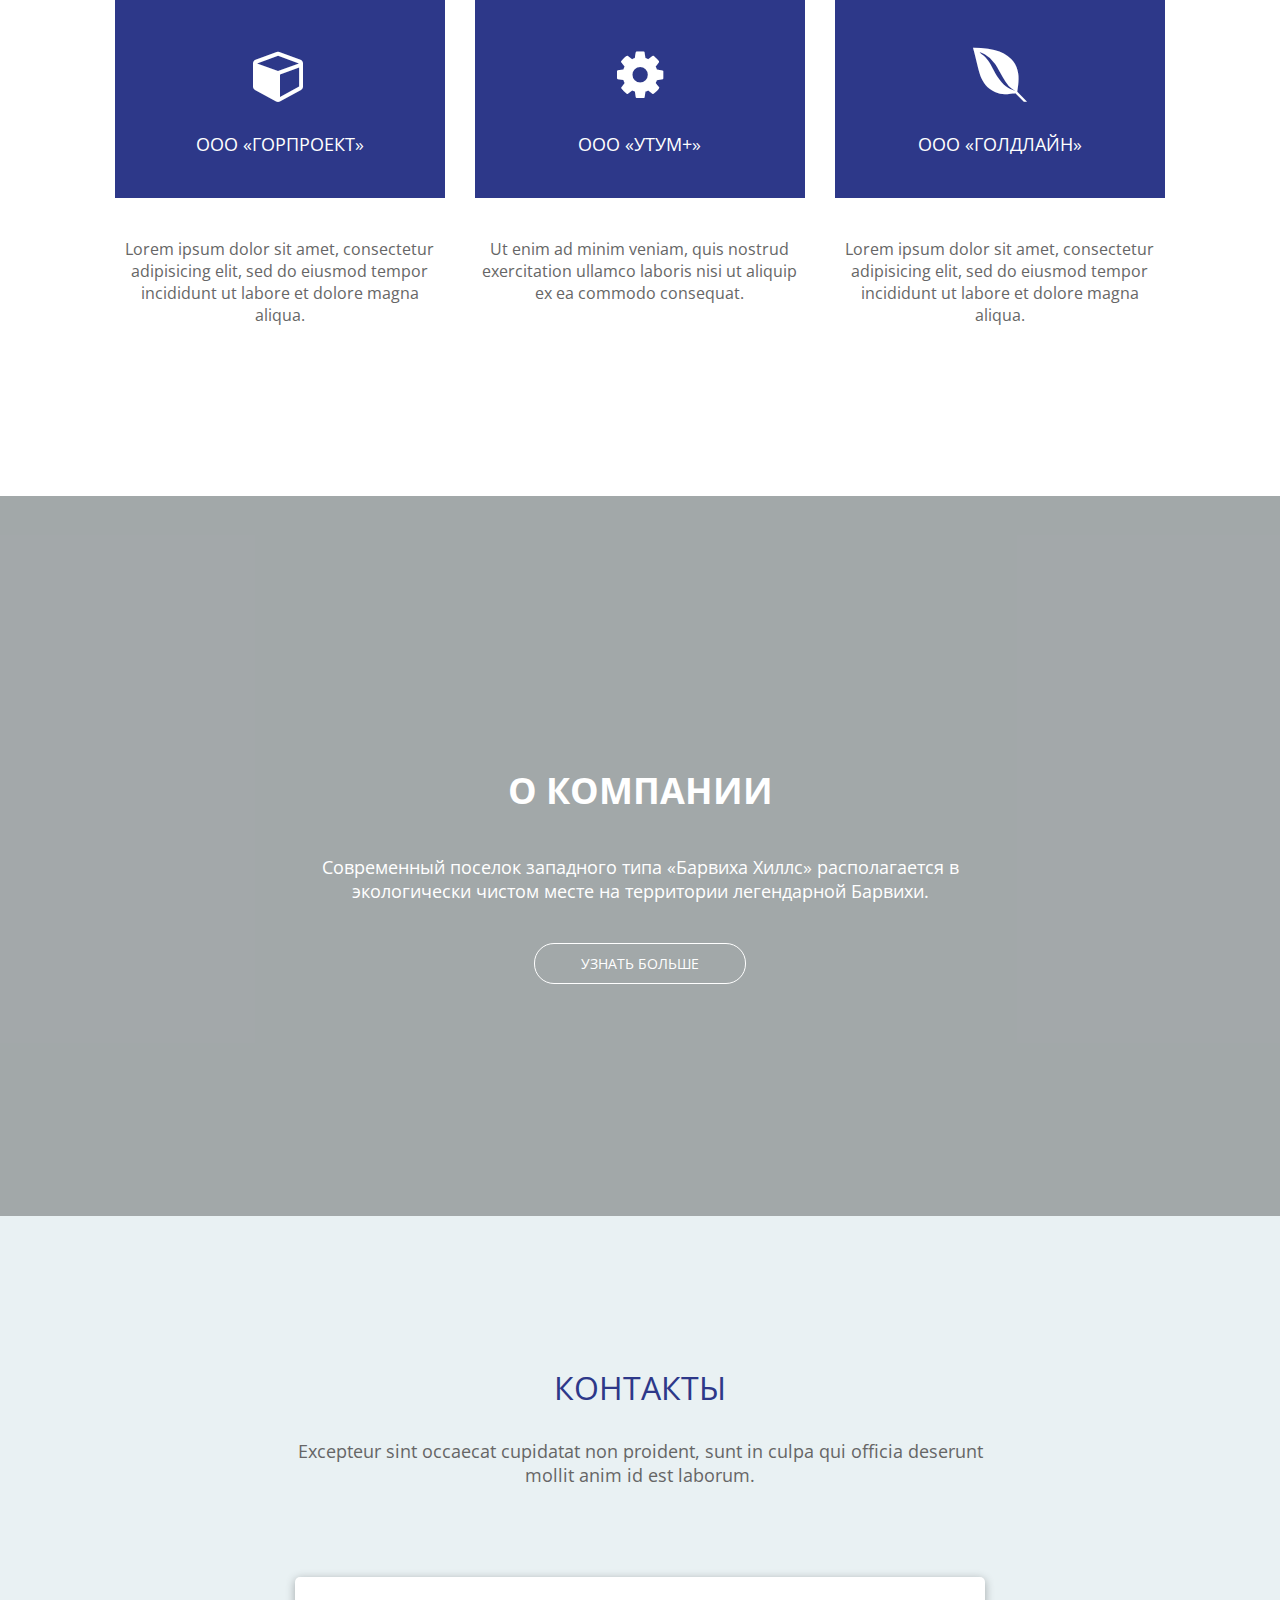
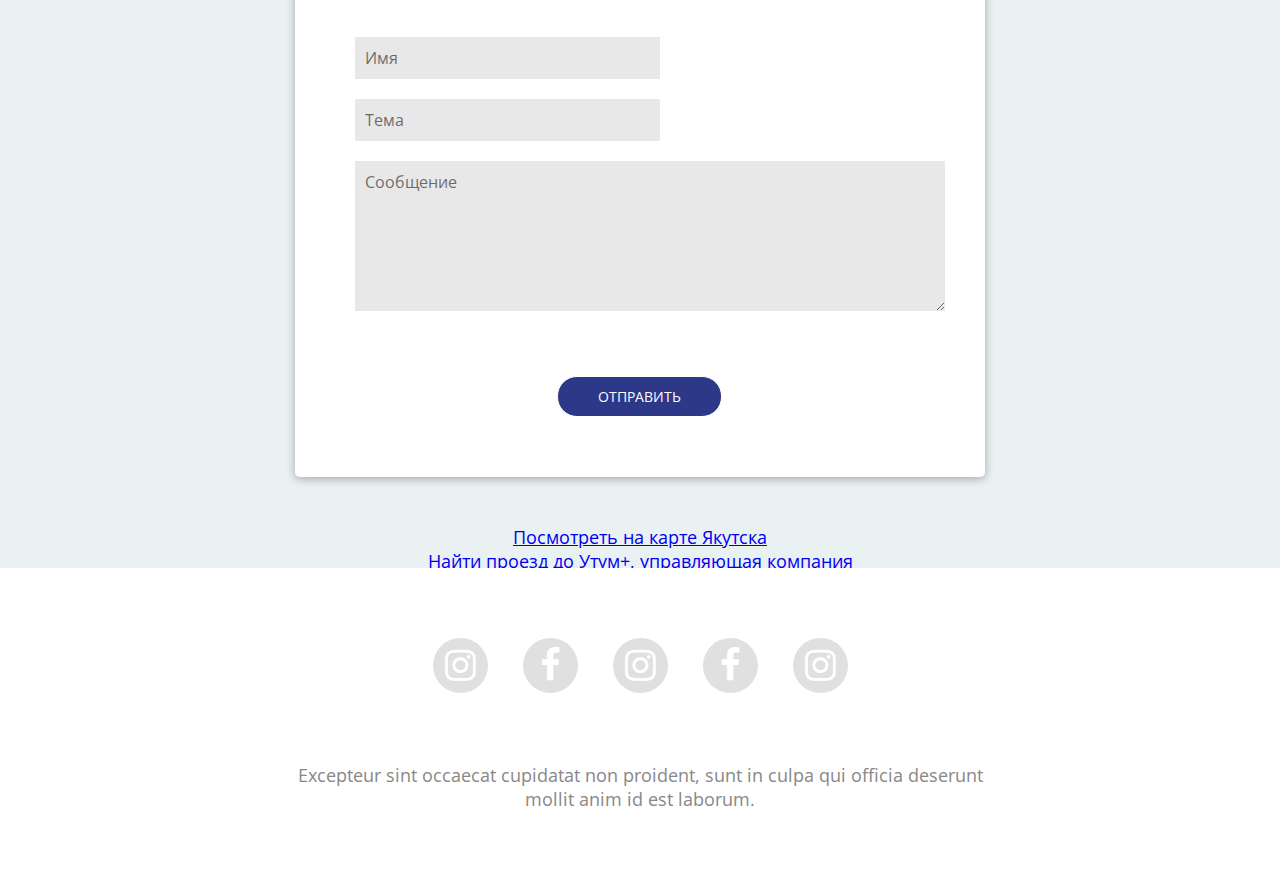
==== commit ccd3a5b1: "обновил главную" ====
--- a/index.html
+++ b/index.html
@@ -16,12 +16,18 @@
   </head>
   <body>
 
+    <div class="container section_intro">
+      <div class="videoWrapper">
+        <iframe src="https://www.youtube.com/embed/iq2ahdfyqdI?rel=0&autoplay=1&controls=0&showinfo=0" frameborder="0" allowfullscreen></iframe>
+      </div>
+    </div>
+
     <div class="container section_1">
       <div class="wrapper">
         <div class="inner-wrapper">
           <div class="clear header">
             <div class="logo">
-              YTYM
+              <img src="images/logotype.png">
             </div>
             <div class="main_menu">
               <ul>
@@ -36,12 +42,16 @@
                 </li>
               </ul>
             </div>
+            <div class="phone">
+              +7 (4112)
+              <span class="phone_main">44-51-20</span>
+            </div>
           </div>
 
           <div class="slider text-block">
             <h3>Жилой комплекс</h3>
             <h1>Зеленый остров</h1>
-            <p>Современный поселок западного типа «Барвиха Хиллс» располагается в экологически чистом месте на территории легендарной Барвихи.</p>
+            <p>Жилой комплекс «Зелёный остров» — это благоустроенное жилье в многоквартирном доме, окруженном лесом, с удобными стоянками, гаражами и проездом.</p>
             <a href="#" class="btn">Узнать больше</a>
           </div>
         </div>
@@ -65,12 +75,13 @@
         <div class="inner-wrapper">
 
           <div class="text-block dream-block">
-            <h2>Выберите дом своей <strong>мечты!</strong></h2>
+            <h1>Выберите дом своей мечты!</h1>
             <div class="menu">
               <ul>
-                <li class="active">
+                <li>
                   <a href="#">О нас</a>
                 </li>
+                <li>·</li>
                 <li>
                   <a href="#">Узнать больше</a>
                 </li>
@@ -88,29 +99,31 @@
               </div>
 
               <div class="photo_container">
-                <div class="container">
-                  <div class="one-col"></div>
-                  <div class="five-col photo">
-                    <img src="images/object.jpg">
+                <div class="one-col"></div>
+                <div class="ten-col">
+                  <div class="slider">
+                    <div class="photo">
+                      <img src="images/object.jpg">
+                      <div class="caption">
+                        <p>Жилой комплекс</p>
+                        <h4>Зелёный остров</h4>
+                      </div>
+                    </div>
                   </div>
-                  <div class="five-col photo">
-                    <img src="images/object.jpg">
+                  <div class="slider">
+                    <div class="photo">
+                      <img src="images/object.jpg">
+                      <div class="caption">
+                        <p>Жилой комплекс</p>
+                        <h4>Зелёный остров</h4>
+                      </div>
+                    </div>
                   </div>
-                  <div class="one-col last-col"></div>
                 </div>
-                <div class="container">
-                  <div class="one-col"></div>
-                  <div class="five-col photo">
-                    <img src="images/object.jpg">
-                  </div>
-                  <div class="five-col photo">
-                    <img src="images/object.jpg">
-                  </div>
-                  <div class="one-col last-col"></div>
-                </div>
-              </div>
-
-              <a href="#" class="btn btn-dark">Все объекты</a>
+                <div class="one-col"></div>
+              </div>
+
+              <!-- <a href="#" class="btn btn-dark">Все объекты</a> -->
               <div class="text-block">
                 <p>Neque porro quisquam est, qui dolorem ipsum quia dolor sit amet, consectetur, adipisci velit, sed quia non numquam eius modi tempora incidunt ut labore et dolore magnam aliquam quaerat voluptatem.</p>
               </div>
@@ -146,22 +159,22 @@
             <div class="one-col"></div>
             <div class="four-col">
               <div class="blue_bg">
-                <i class="fa fa-envira fa-3x"></i>
-                <h3>Проектирование</h3>
+                <i class="fa fa-cube fa-3x"></i>
+                <h3>ООО «Горпроект»</h3>
               </div>
               <p>Lorem ipsum dolor sit amet, consectetur adipisicing elit, sed do eiusmod tempor incididunt ut labore et dolore magna aliqua.</p>
             </div>
             <div class="four-col">
               <div class="blue_bg">
                 <i class="fa fa-cog fa-3x"></i>
-                <h3>Управление домом</h3>
-              </div>
-              <p>Lorem ipsum dolor sit amet, consectetur adipisicing elit, sed do eiusmod tempor incididunt ut labore et dolore magna aliqua.</p>
+                <h3>ООО «УТУМ+»</h3>
+              </div>
+              <p>Ut enim ad minim veniam, quis nostrud exercitation ullamco laboris nisi ut aliquip ex ea commodo consequat.</p>
             </div>
             <div class="four-col">
               <div class="blue_bg">
                 <i class="fa fa-envira fa-3x"></i>
-                <h3>Проектирование</h3>
+                <h3>ООО «Голдлайн»</h3>
               </div>
               <p>Lorem ipsum dolor sit amet, consectetur adipisicing elit, sed do eiusmod tempor incididunt ut labore et dolore magna aliqua.</p>
             </div>
@@ -175,7 +188,7 @@
       <div class="wrapper">
         <div class="inner-wrapper">
           <div class="text-block">
-            <h2>О компании</h2>
+            <h1>О компании</h1>
             <p>Современный поселок западного типа «Барвиха Хиллс» располагается в экологически чистом месте на территории легендарной Барвихи.</p>
             <a href="#" class="btn">Узнать больше</a>
           </div>
@@ -193,7 +206,7 @@
 
           <div class="container">
             <div class="three-col"></div>
-            <div class="eight-col">
+            <div class="eight-col form-col">
               <form>
                 <p>
                   <input required placeholder="Имя" type="text" name="name">
@@ -215,7 +228,7 @@
 
     <div class="container section_8">
       <div class="map">
-        <a class="dg-widget-link" href="http://2gis.ru/yakutsk/firm/7037402698841097/center/129.724019,62.027692/zoom/16?utm_medium=widget-source&utm_campaign=firmsonmap&utm_source=bigMap">Посмотреть на карте Якутска</a><div class="dg-widget-link"><a href="http://2gis.ru/yakutsk/center/129.724019,62.027692/zoom/16/routeTab/rsType/bus/to/129.724019,62.027692╎Утум+, управляющая компания?utm_medium=widget-source&utm_campaign=firmsonmap&utm_source=route">Найти проезд до Утум+, управляющая компания</a></div><script charset="utf-8" src="http://widgets.2gis.com/js/DGWidgetLoader.js"></script><script charset="utf-8">new DGWidgetLoader({"width":1000,"height":450,"borderColor":"#a3a3a3","pos":{"lat":62.027692,"lon":129.724019,"zoom":16},"opt":{"city":"yakutsk"},"org":[{"id":"7037402698841097"}]});</script><noscript style="color:#c00;font-size:16px;font-weight:bold;">Виджет карты использует JavaScript. Включите его в настройках вашего браузера.</noscript>
+        <a class="dg-widget-link" href="http://2gis.ru/yakutsk/firm/7037402698841097/center/129.724019,62.027692/zoom/16?utm_medium=widget-source&utm_campaign=firmsonmap&utm_source=bigMap">Посмотреть на карте Якутска</a><div class="dg-widget-link"><a href="http://2gis.ru/yakutsk/center/129.724019,62.027692/zoom/16/routeTab/rsType/bus/to/129.724019,62.027692╎Утум+, управляющая компания?utm_medium=widget-source&utm_campaign=firmsonmap&utm_source=route">Найти проезд до Утум+, управляющая компания</a></div><script charset="utf-8" src="http://widgets.2gis.com/js/DGWidgetLoader.js"></script><script charset="utf-8">new DGWidgetLoader({"width":1000,"height":450,"borderColor":"transparent","pos":{"lat":62.027692,"lon":129.724019,"zoom":16},"opt":{"city":"yakutsk"},"org":[{"id":"7037402698841097"}]});</script><noscript style="color:#c00;font-size:16px;font-weight:bold;">Виджет карты использует JavaScript. Включите его в настройках вашего браузера.</noscript>
       </div>
     </div>
 
--- a/css/main.css
+++ b/css/main.css
@@ -20,7 +20,7 @@
 }
 
 h2{
-  font-size: 30px;
+  font-size: 32px;
   font-weight: normal;
   text-transform: uppercase;
 }
@@ -28,6 +28,11 @@
 h3{
   font-size: 20px;
   font-weight: normal;
+}
+
+h4{
+  font-size: 26px;
+  text-transform: uppercase;
 }
 
 .text-block {
@@ -53,7 +58,7 @@
   border: 1px white solid;
   border-radius: 20px;
   font-size: 14px;
-  min-width: 180px;
+  min-width: 160px;
 }
 
 .btn-dark {
@@ -62,12 +67,33 @@
 }
 
 
+/* Section intro */
+/* ==================== */
+
+.section_intro {
+  /*min-height: 720px;*/
+}
+
+.videoWrapper {
+  position: relative;
+  padding-bottom: 56.25%; /* 16:9 */
+  /*padding-top: 25px;*/
+  height: 0;
+  width: 100%
+}
+.videoWrapper iframe {
+  position: absolute;
+  top: 0;
+  left: 0;
+  width: 100%;
+  height: 100%;
+}
 
 /* Section 1 */
 /* ==================== */
 
 .section_1 {
-  background-image: url(../images/bg.jpg);
+  background-image: url(../images/bg.png);
   background-position: center center;
   background-size: cover;
   /*min-height: 720px;*/
@@ -92,29 +118,40 @@
 }
 
 .header {
-  padding-top: 40px;
-}
-.logo {
+  margin-top: 60px;
+  overflow: auto;
+}
+.header .logo {
   padding-left: 60px;
   float:left;
-}
-.main_menu {
-  padding-left: 180px;
+  margin-right: 180px;
+}
+.header .logo img {
+  width: 180px;
+}
+
+.header .main_menu {
   float: left;
-}
-
-.main_menu ul {
+  margin-right: 180px;
+  margin-top: 10px
+}
+
+.header .main_menu ul {
   list-style-type: none;
   margin: 0;
   padding: 0;
 }
 
-.main_menu ul li {
+.header .main_menu ul li {
   float: left;
   margin-left: 60px;
 }
 
-.main_menu ul li a {
+.header .main_menu ul li:first-child {
+  margin-left: 0;
+}
+
+.header .main_menu ul li a {
   display: block;
   font-size: 16px;
   text-transform: uppercase;
@@ -122,30 +159,38 @@
   text-decoration: none;
 }
 
-.main_menu ul li.active {
+.header .main_menu ul li.active {
   border-bottom: 2px white solid;
 }
 
-.main_menu ul li a:hover,
-.main_menu ul li.active a {
-  color: white;
-}
-
-
-.slider {
+.header .main_menu ul li a:hover,
+.header .main_menu ul li.active a {
+  color: white;
+}
+
+.header .phone {
+  float: left;
+  line-height: 1;
+}
+.header .phone .phone_main {
+  font-size: 32px;
+}
+
+
+.section_1 .slider {
   margin-top: 180px;
   margin-bottom: 180px;
   margin-left: auto;
   margin-right: auto;
 }
 
-.slider h1 {
+.section_1 .slider h1 {
   margin-top: 10px;
 }
 
-.slider p {
-  margin-top: 40px;
-  margin-bottom: 40px;
+.section_1 .slider p {
+  margin-top: 30px;
+  margin-bottom: 60px;
 }
 
 
@@ -183,6 +228,10 @@
   color: white;
 }
 
+.section_3 .dream-block h1 {
+  font-weight: normal;
+}
+
 .section_3 .blue_bg {
   min-height: 720px;
 }
@@ -192,28 +241,34 @@
   top: -720px;
 }
 
-.menu {
+.section_3 .menu {
   margin-top: 40px;
   margin-bottom: 60px;
 }
 
-.menu ul {
+.section_3 .menu ul {
   list-style-type: none;
   margin: 0;
   padding: 0;
   text-align: center;
 }
 
-.menu ul li {
+.section_3 .menu ul li {
   display: inline-block;
-}
-
-.menu ul li a {
+  margin-right: 10px;
+}
+
+.section_3 .menu ul li a {
   display: block;
   font-size: 16px;
   text-transform: uppercase;
   text-decoration: none;
   color: white;
+  border-bottom: 2px rgba(255, 255, 255, 0) solid;
+}
+
+.section_3 .menu ul li a:hover {
+  border-bottom-color: rgba(255, 255, 255, 0.5);
 }
 
 .objects {
@@ -226,13 +281,12 @@
 }
 
 .objects_container .text-block {
-  margin-top: 100px;
   width: 65.71428%;
   padding-bottom: 90px
 }
 
 .objects_container .text-block h2 {
-  font-size: 42px;
+  margin-top: 100px;
   color: #222222;
 }
 
@@ -241,17 +295,45 @@
 }
 
 .photo_container {
-  /*margin-top: 90px;*/
-}
-
-.photo {
-  max-height: 400px;
+  overflow: auto;
+  /*margin-top: 120px;*/
+}
+
+.photo_container .slider {
   margin-bottom: 30px;
 }
 
-.photo img {
+.photo_container .photo {
+  position: relative;
+}
+
+.photo_container .photo img {
   max-width: 100%;
   max-height: 100%;
+}
+
+.photo_container .photo img {
+  max-width: 100%;
+  max-height: 100%;
+}
+
+.photo_container .photo .caption {
+  min-width: 50%;
+  position: absolute;
+  height: 99%;
+  top: 0;
+  right: 0;
+  background: rgba(0, 0, 0, 0.5);
+  color: white;
+  visibility: hidden;
+}
+
+.photo_container .photo:hover .caption {
+  visibility: visible;
+}
+
+.photo_container .photo .caption p {
+  margin-top: 240px;
 }
 
 .objects_container .btn-dark {
@@ -331,7 +413,7 @@
 /* ==================== */
 
 .section_6 {
-  background-image: url(../images/bg.jpg);
+  background-image: url(../images/bg.png);
   background-position: center center;
   background-size: cover;
   min-height: 720px;
@@ -359,11 +441,6 @@
   margin-top: 270px;
 }
 
-.section_6 h2 {
-  font-size: 36px;
-  font-weight: bold;
-}
-
 .section_6 p {
   margin-top: 40px;
 }
@@ -388,12 +465,18 @@
 
 .section_7 .text-block p {
   margin-top: 30px;
+}
+
+.section_7 .form-col {
+  overflow: visible;
 }
 
 .section_7 form {
   margin-top: 90px;
   background-color: white;
   padding: 60px;
+  border-radius: 5px;
+  box-shadow: 0px 2px 10px 0px rgba(0,0,0,0.3);
 }
 
 .section_7 form p {
@@ -414,6 +497,7 @@
 
 .section_7 form p textarea {
   min-width: 100%;
+  min-height: 130px;
 }
 
 .section_7 form .btn {
@@ -438,6 +522,7 @@
 }
 .map iframe {
   width: 100%;
+  border: none;
 }
 
 
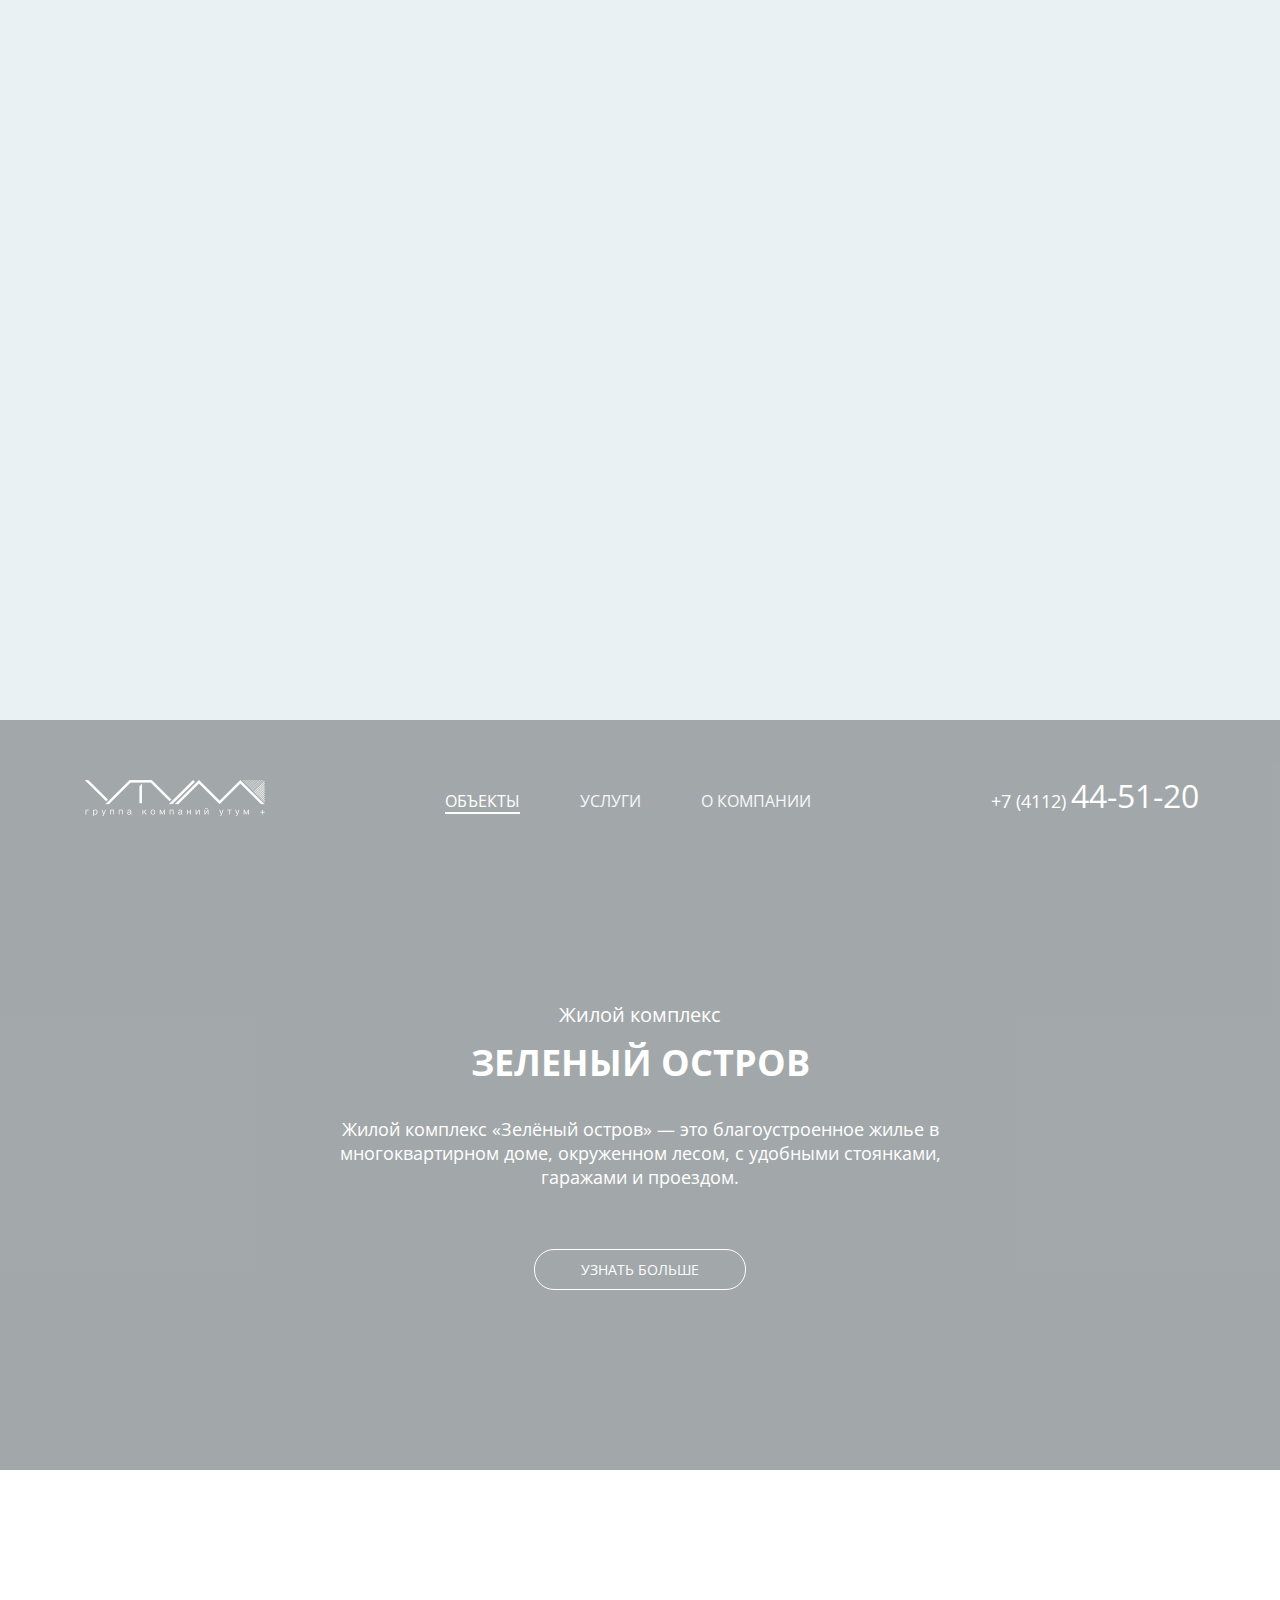
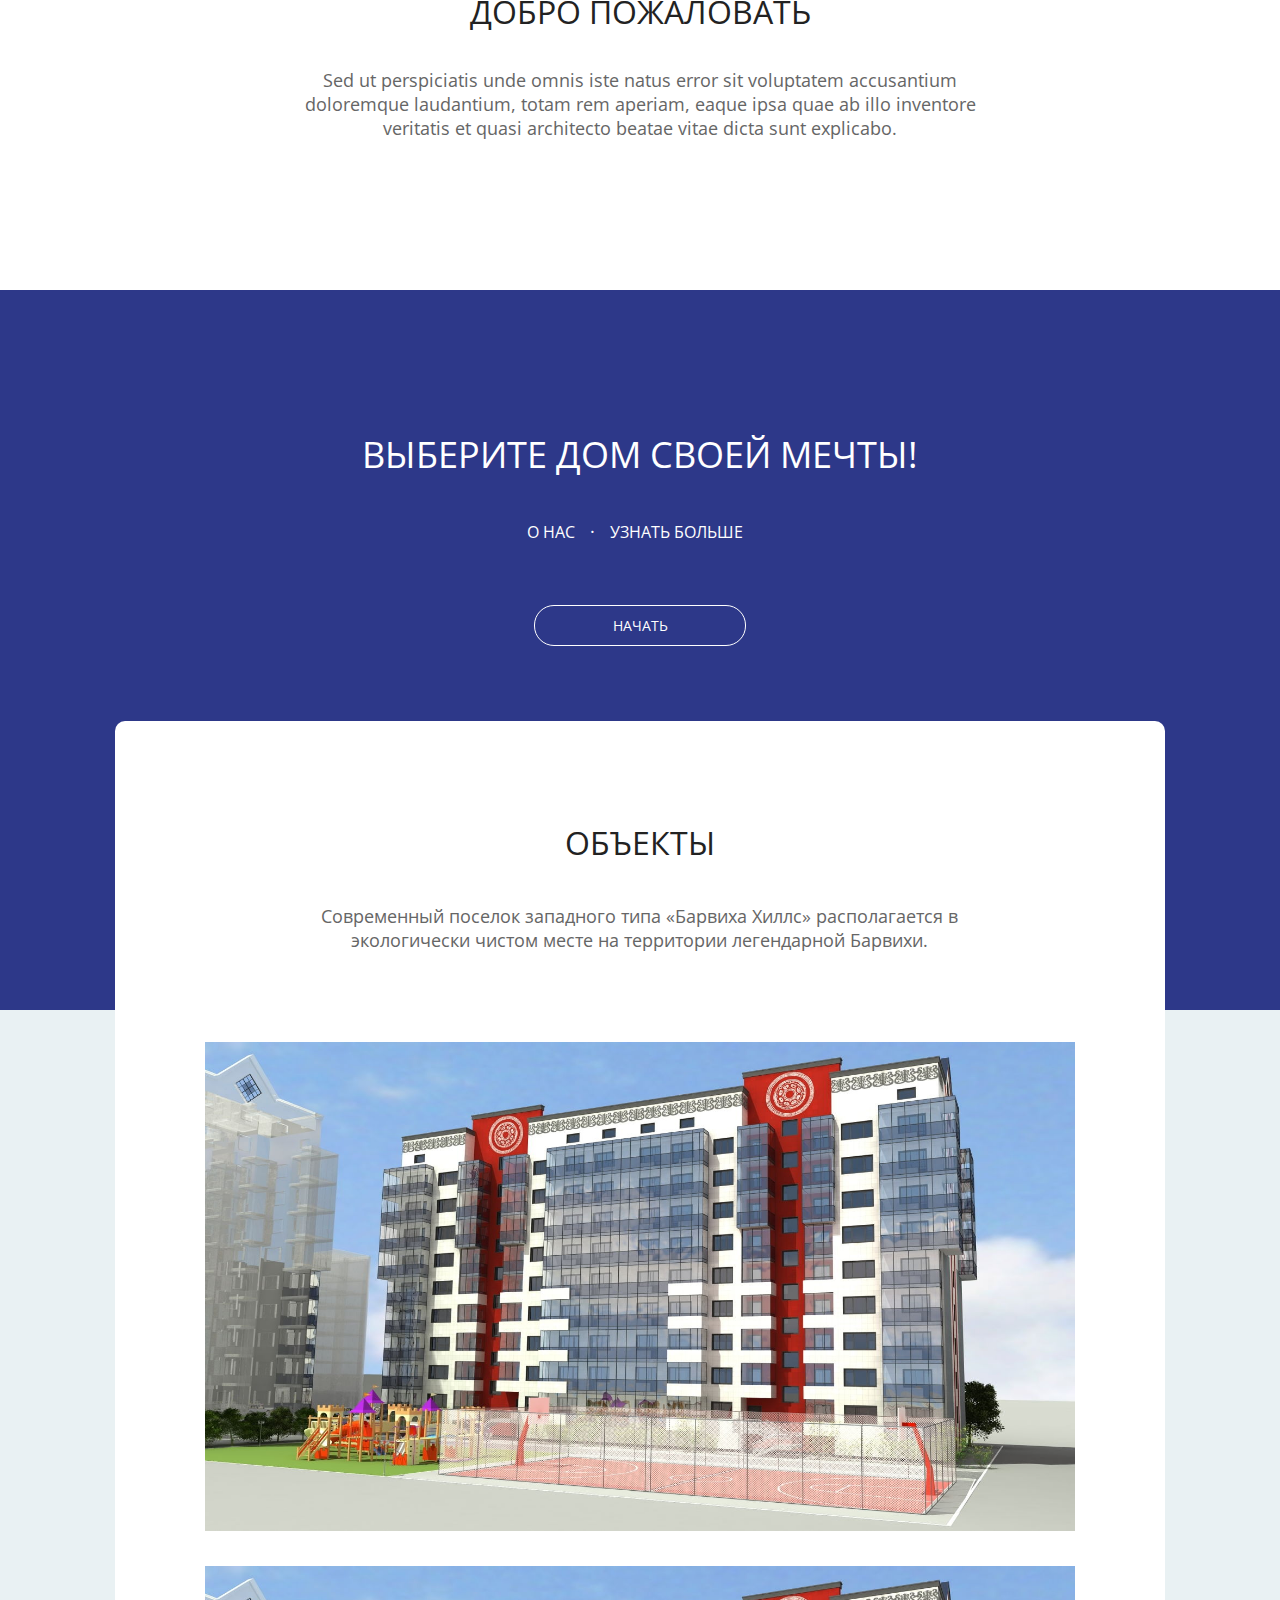
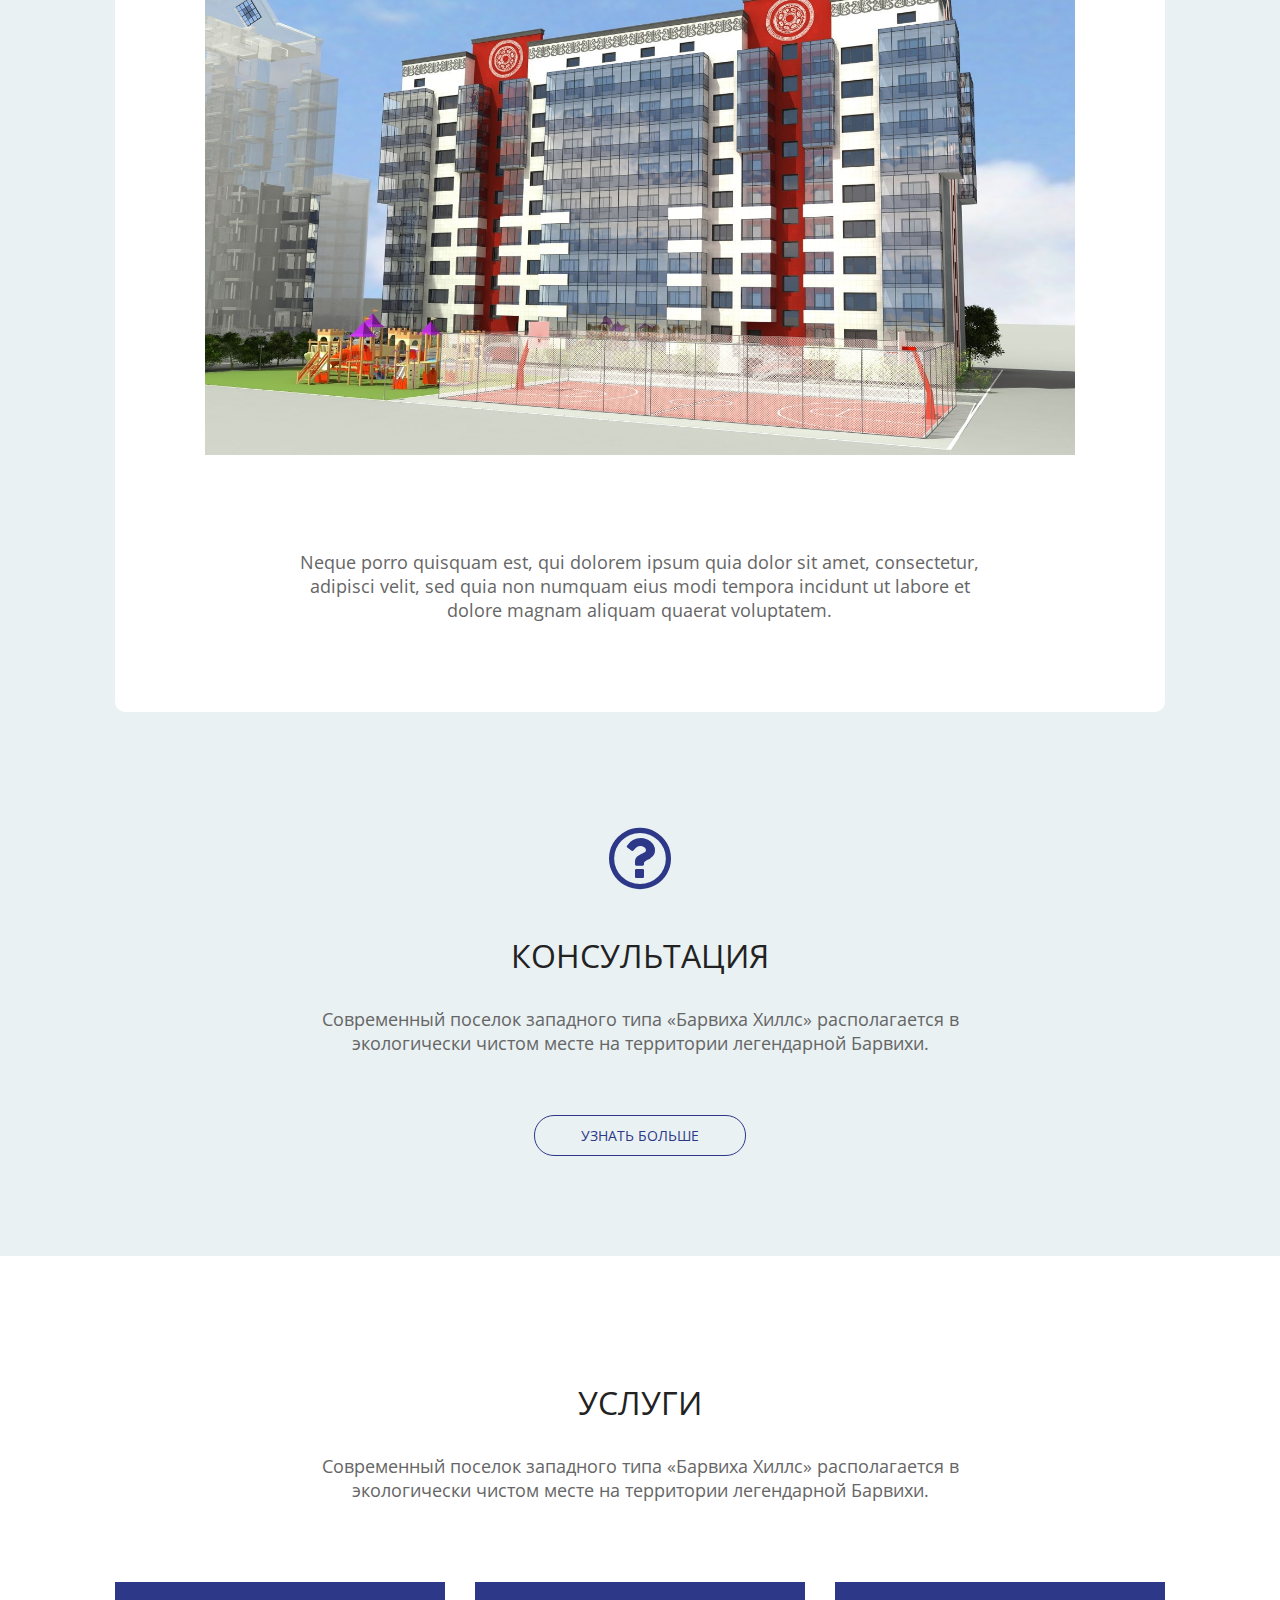
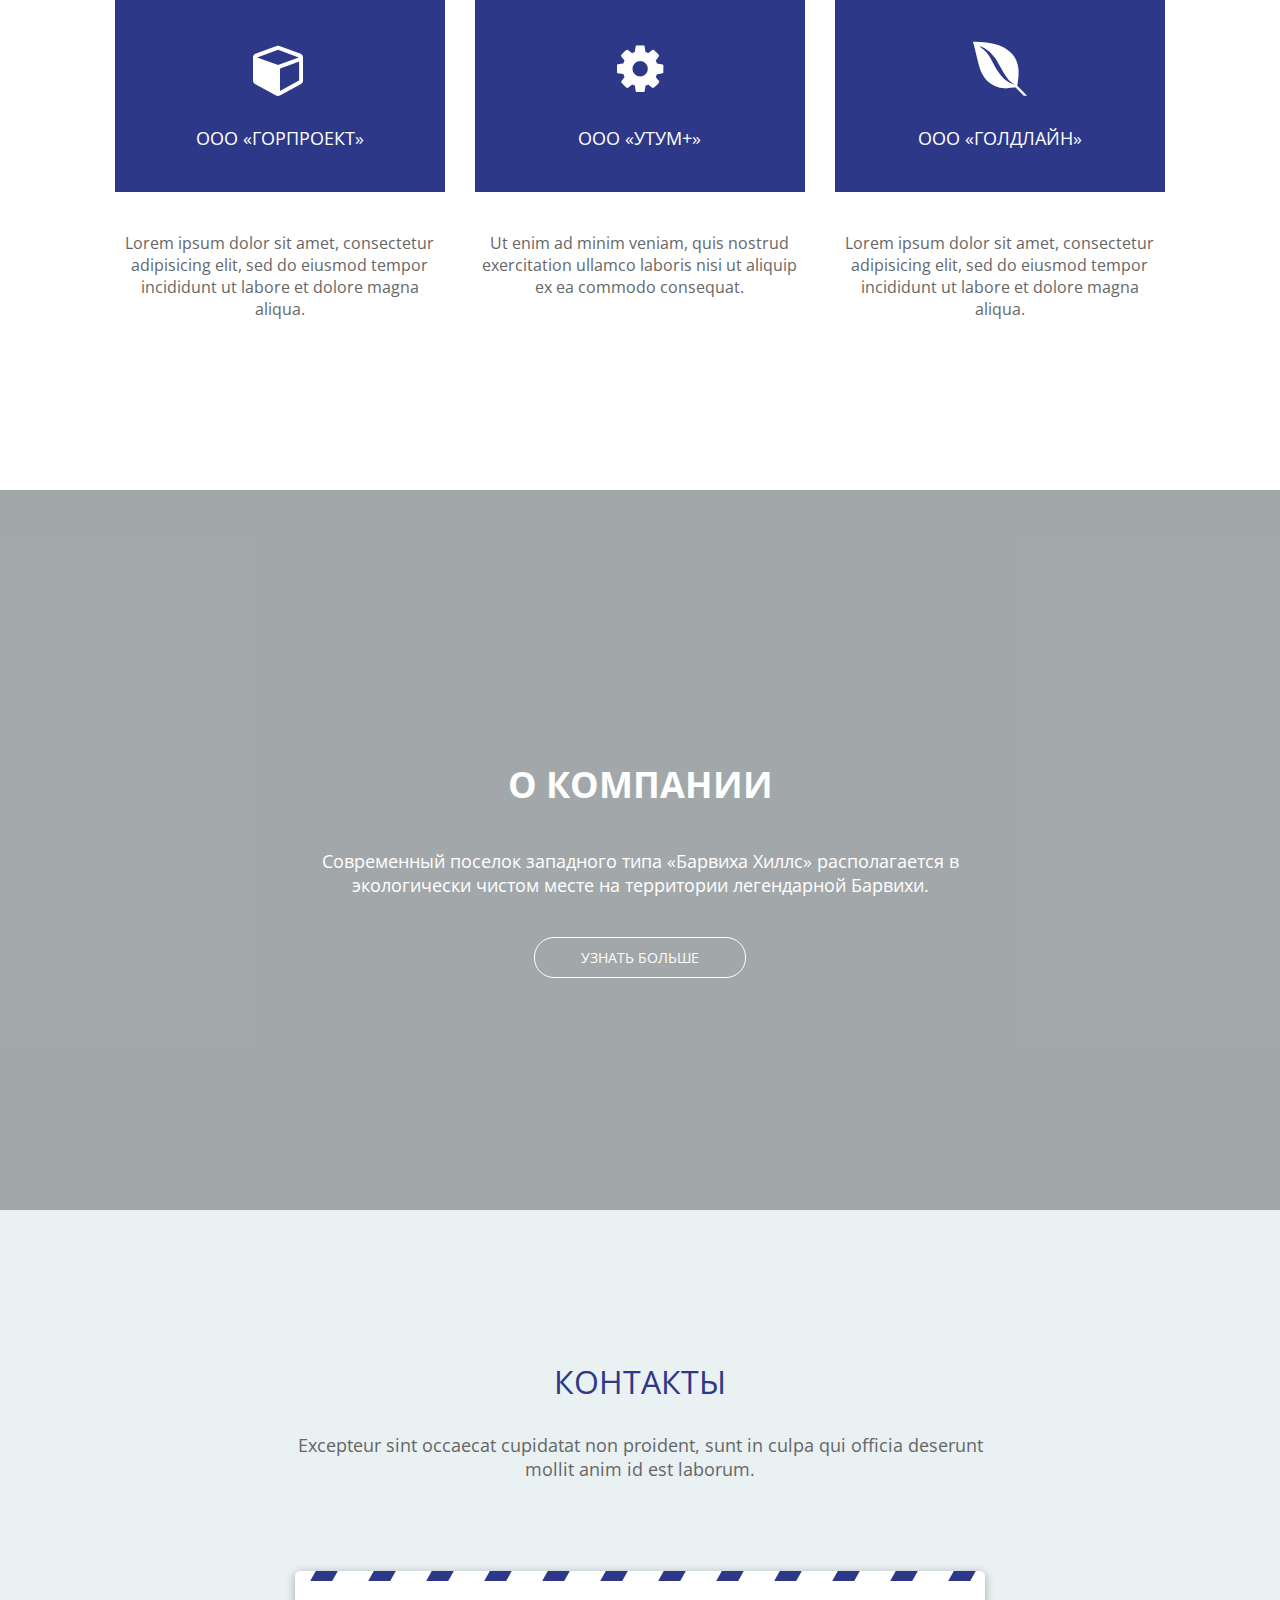
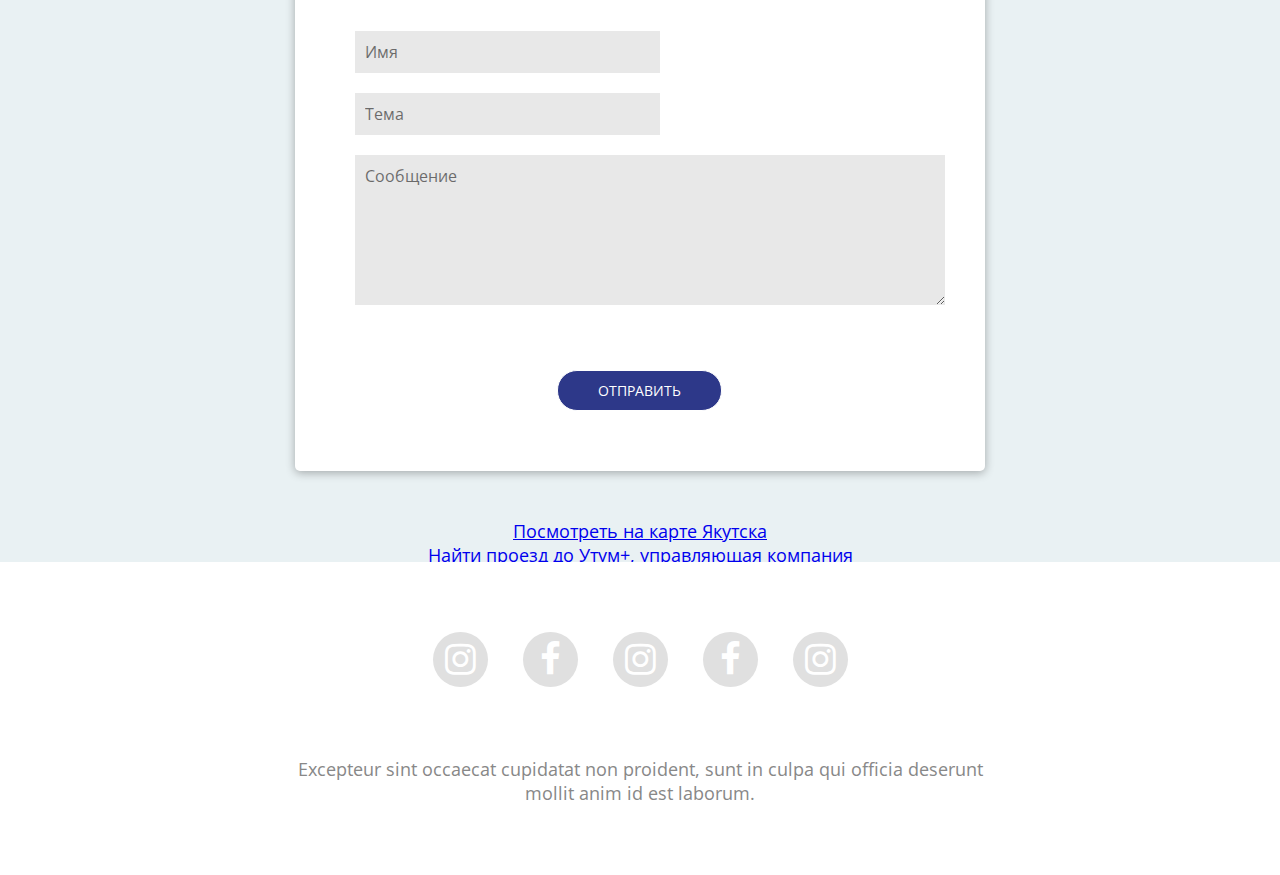
==== commit 7f414066: "about page" ====
--- a/index.html
+++ b/index.html
@@ -22,7 +22,7 @@
       </div>
     </div>
 
-    <div class="container section_1">
+    <div class="container section_1 home">
       <div class="wrapper">
         <div class="inner-wrapper">
           <div class="clear header">
@@ -208,6 +208,23 @@
             <div class="three-col"></div>
             <div class="eight-col form-col">
               <form>
+                <div class="post_bg">
+                  <div class="post_bg_wrapper">
+                    <div class="parallelogram"></div>
+                    <div class="parallelogram"></div>
+                    <div class="parallelogram"></div>
+                    <div class="parallelogram"></div>
+                    <div class="parallelogram"></div>
+                    <div class="parallelogram"></div>
+                    <div class="parallelogram"></div>
+                    <div class="parallelogram"></div>
+                    <div class="parallelogram"></div>
+                    <div class="parallelogram"></div>
+                    <div class="parallelogram"></div>
+                    <div class="parallelogram"></div>
+                    <div class="parallelogram"></div>
+                  </div>
+                </div>
                 <p>
                   <input required placeholder="Имя" type="text" name="name">
                 </p>
--- a/css/main.css
+++ b/css/main.css
@@ -19,20 +19,24 @@
   text-transform: uppercase;
 }
 
-h2{
+h2 {
   font-size: 32px;
   font-weight: normal;
   text-transform: uppercase;
 }
 
-h3{
+h3 {
   font-size: 20px;
   font-weight: normal;
 }
 
-h4{
+h4 {
   font-size: 26px;
   text-transform: uppercase;
+}
+
+h5 {
+  font-size: 24px;
 }
 
 .text-block {
@@ -43,6 +47,10 @@
 
 .blue_bg {
   background: #2d3889;
+}
+
+.text-align-left {
+  text-align: left;
 }
 
 /* Buttons */
@@ -93,7 +101,6 @@
 /* ==================== */
 
 .section_1 {
-  background-image: url(../images/bg.png);
   background-position: center center;
   background-size: cover;
   /*min-height: 720px;*/
@@ -101,7 +108,15 @@
   color: white;
 }
 
-.section_1:after {
+.section_1.home {
+  background-image: url(../images/bg.png);
+}
+
+.section_1.about {
+  background-image: url(../images/about_1.png);
+}
+
+.section_1.home:after {
   content: " ";
   z-index: 10;
   display: block;
@@ -155,7 +170,7 @@
   display: block;
   font-size: 16px;
   text-transform: uppercase;
-  color: #cbcbcb;
+  color: #f6f9fa;
   text-decoration: none;
 }
 
@@ -193,6 +208,10 @@
   margin-bottom: 60px;
 }
 
+.section_1 .about_utum {
+  margin-top: 240px;
+  margin-bottom: 60px;
+}
 
 /* Section 2 */
 /* ==================== */
@@ -214,6 +233,19 @@
   margin-top: 35px;
 }
 
+.section_2.about .text-block {
+  margin-top: 60px;
+  margin-bottom: 120px;
+}
+
+.section_2.about .text-block h5 {
+  margin-top: 60px;
+  color: #222222;
+}
+
+.section_2.about .text-block p {
+  margin-top: 30px;
+}
 
 /* Section 3 */
 /* ==================== */
@@ -344,7 +376,7 @@
 /* ==================== */
 
 .section_4 {
-  min-height: 540px;
+  /*min-height: 540px;*/
 }
 
 .section_4 .fa {
@@ -363,6 +395,12 @@
 
 .section_4 .text-block .btn-dark {
   margin-top: 60px;
+  margin-bottom: 100px;
+}
+
+.section_4.about .text-block {
+  margin-top: 60px;
+  margin-bottom: 180px;
 }
 
 
@@ -477,6 +515,7 @@
   padding: 60px;
   border-radius: 5px;
   box-shadow: 0px 2px 10px 0px rgba(0,0,0,0.3);
+  position: relative;
 }
 
 .section_7 form p {
@@ -507,6 +546,37 @@
   padding: 10px 40px;
 }
 
+.section_7 form .post_bg {
+  position: absolute;
+  top: 0;
+  left: 0;
+  overflow: hidden;
+}
+
+.section_7 form .post_bg_wrapper {
+  width: 200%;
+}
+
+.parallelogram {
+  -webkit-box-sizing: content-box;
+  -moz-box-sizing: content-box;
+  box-sizing: content-box;
+  width: 22px;
+  height: 10px;
+  border: none;
+  font: normal 100%/normal Arial, Helvetica, sans-serif;
+  color: rgba(0,0,0,1);
+  -o-text-overflow: clip;
+  text-overflow: clip;
+  background: #2d3889;
+  -webkit-transform:    skewX(-29deg);
+  transform:    skewX(-29deg);
+
+  float: left;
+  margin-left: 18px;
+  margin-right: 18px;
+}
+
 
 /* Section 8 */
 /* ==================== */
@@ -526,7 +596,7 @@
 }
 
 
-/* Section 9 */
+/* Section 9 - Footer */
 /* ==================== */
 
 .section_9 {
@@ -573,3 +643,129 @@
   margin-bottom: 70px;
   color: #888;
 }
+
+
+/* Section 10 */
+/* ==================== */
+
+.section_10 {
+  /*background-color: white;*/
+}
+
+.section_10 .block {
+  overflow: hidden;
+  position: relative;
+  min-height: 720px;
+}
+
+.section_10 .photo {
+  width: 50%;
+  position: absolute;
+  top: 0;
+}
+
+.section_10 .block_1 .photo {
+  left: 0;
+}
+.section_10 .block_2 .photo {
+  right: 0;
+}
+
+.section_10 .photo img {
+  max-width: 100%;
+  max-height: 100%;
+}
+
+.section_10 .blue_bg {
+  position: absolute;
+  top: 0;
+  right: 0;
+  width: 50%;
+  height: 100%;
+  color: white;
+}
+
+.section_10 .blue_bg .text-align-left {
+  margin-top: 120px;
+  margin-left: 90px;
+  max-width: 420px;
+}
+
+.section_10 .block_1 .blue_bg {
+  right: 0;
+}
+.section_10 .block_2 .blue_bg {
+  left: 0;
+}
+.section_10 .block_2 .blue_bg .text-align-left {
+  margin-left: 120px;
+}
+
+
+/* Section 11 */
+/* ==================== */
+
+.section_11 {
+  /*min-height: 420px;*/
+  background-color: white;
+}
+
+.section_11 .text-block {
+  margin-top: 180px;
+  margin-bottom: 90px;
+}
+
+.section_11 .text-block h2 {
+  color: #222222;
+}
+
+.section_11 .text-block p {
+  margin-top: 35px;
+}
+
+
+/* Section 12 */
+/* ==================== */
+
+.section_12 {
+  overflow: hidden;
+}
+
+.section_12 .slider {
+  width: 200%
+}
+
+.section_12 .slider .photo {
+  float: left;
+  height: 270px;
+  width: 420px;
+  overflow: hidden;
+}
+
+.section_12 .slider .photo img {
+  /*max-width: 100%;*/
+  max-height: 100%;
+}
+
+
+/* Section 13 */
+/* ==================== */
+
+.section_13 {
+  color: white;
+}
+
+.section_13 h1 {
+  font-size: 60px;
+  margin-top: 60px;
+  margin-bottom: 30px;
+}
+
+.section_13 h1 span {
+  font-weight: normal;
+}
+
+.section_13 h5 {
+  font-weight: normal;
+  margin-bottom: 90px;
+}
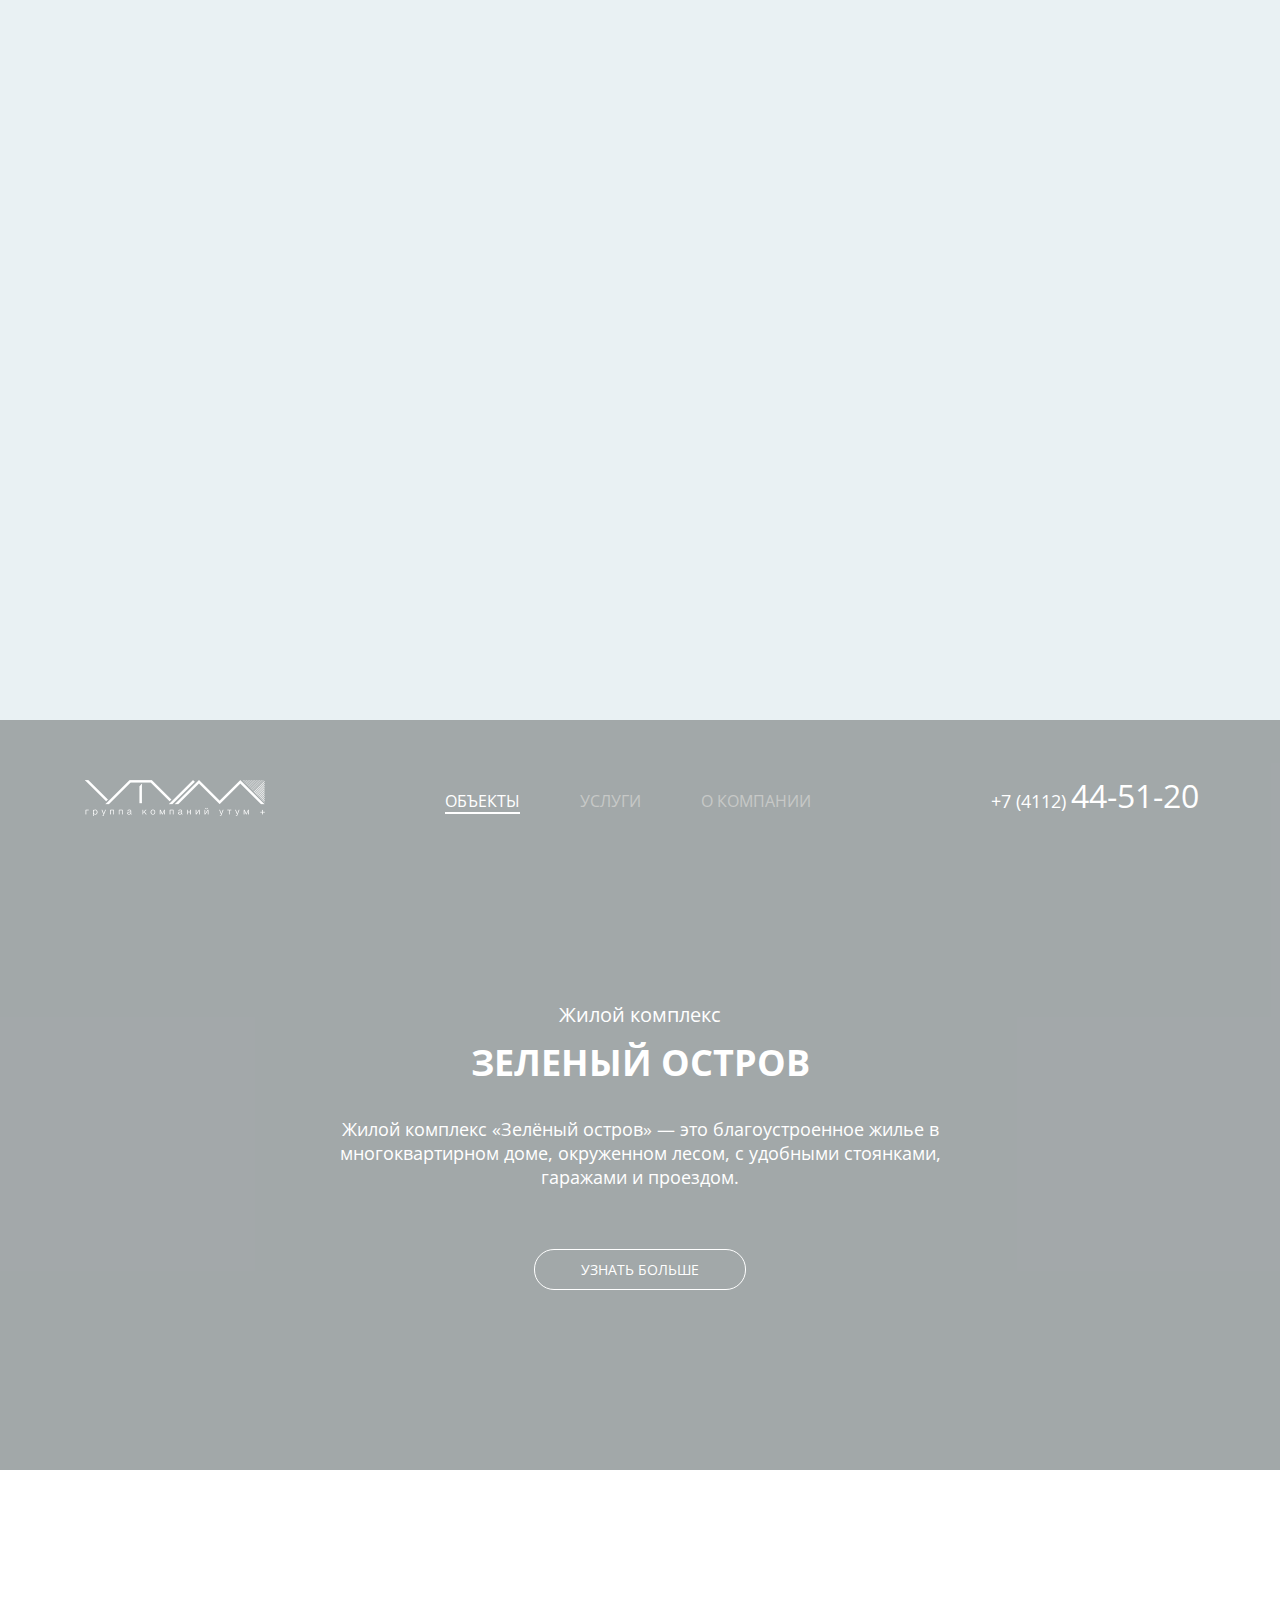
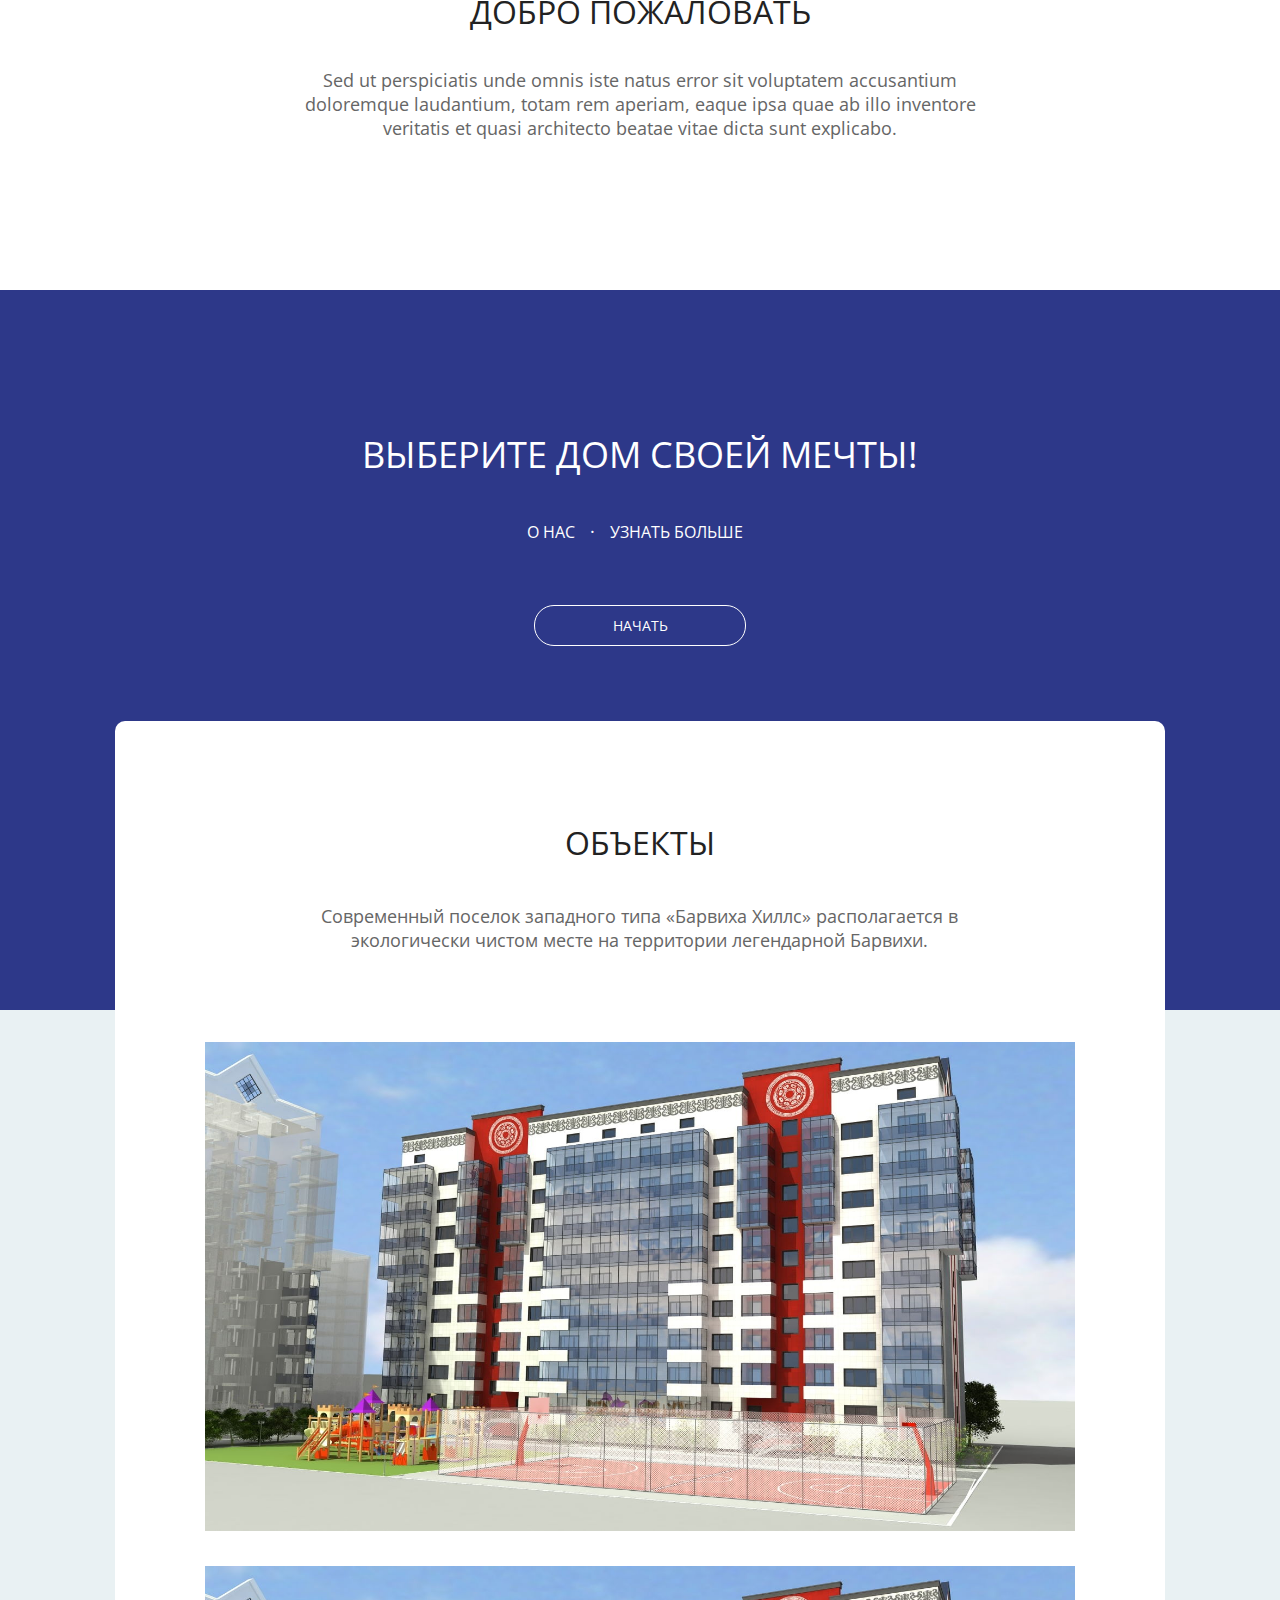
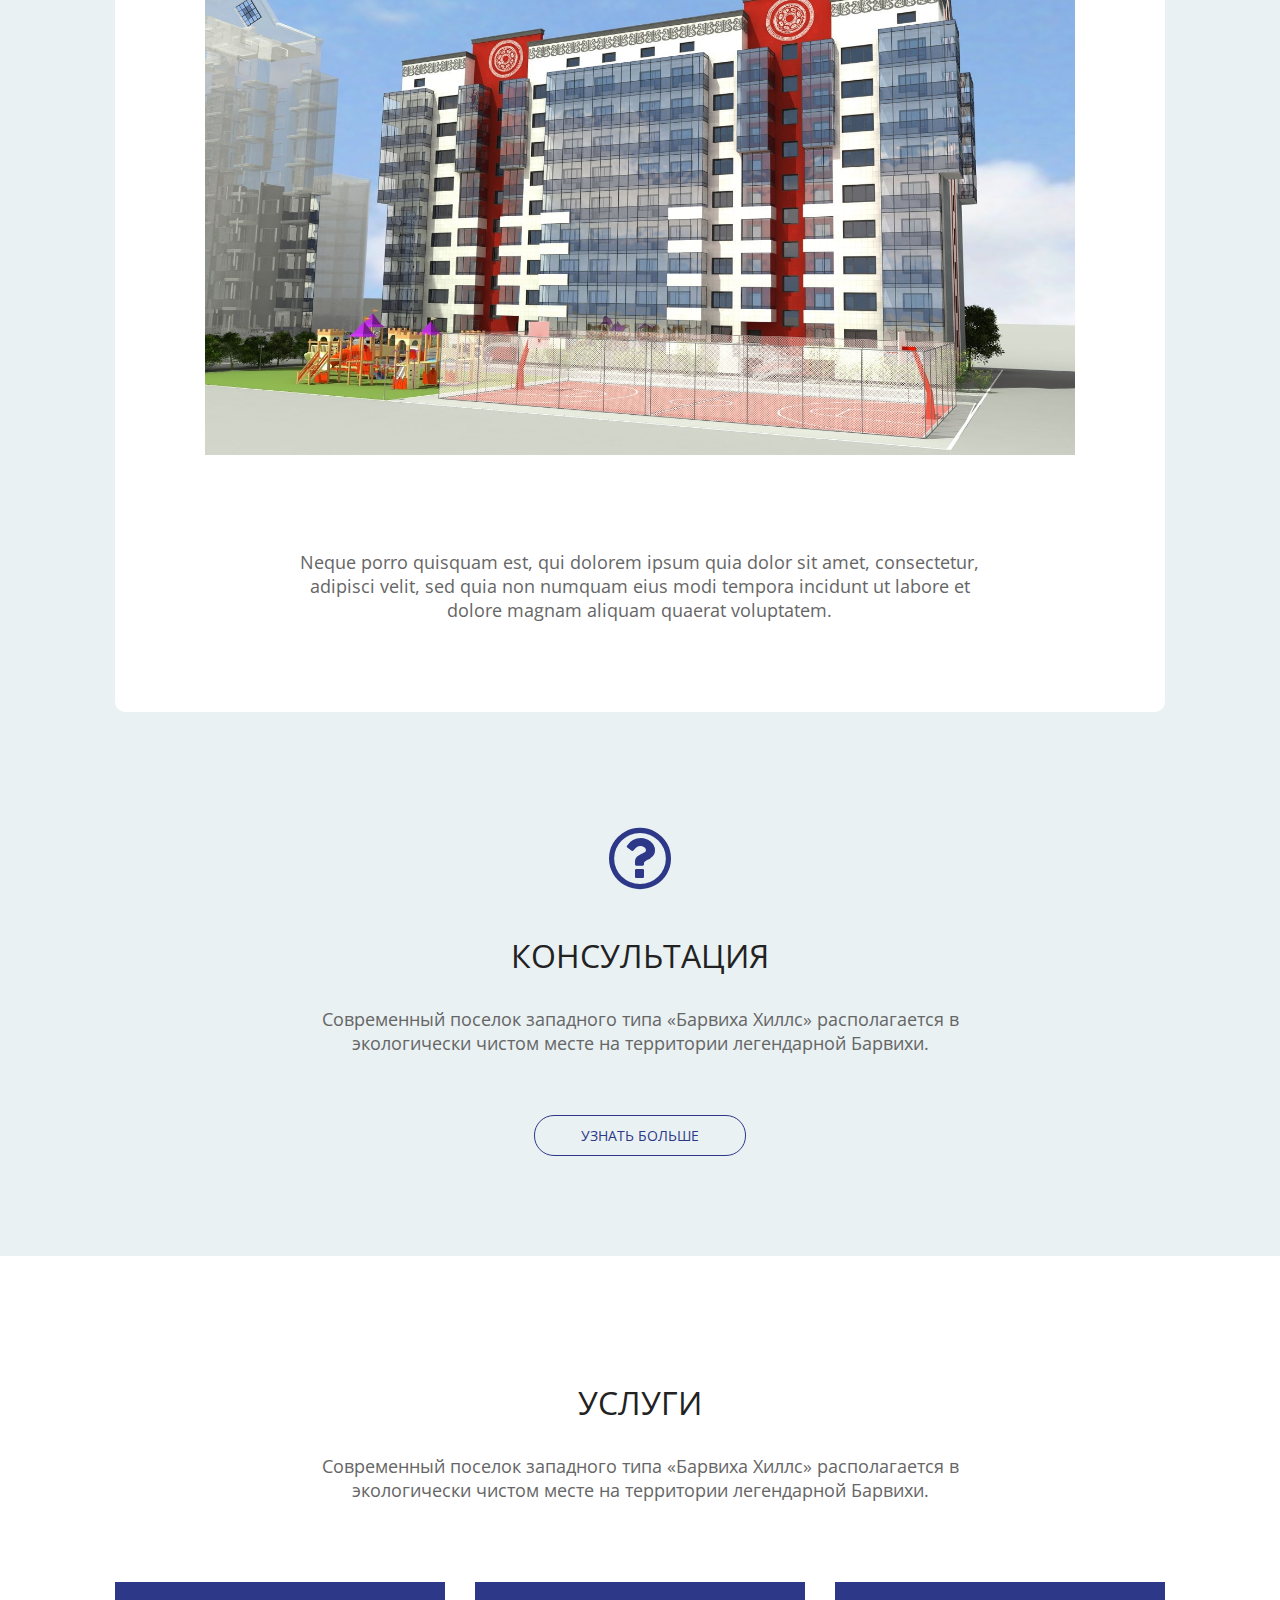
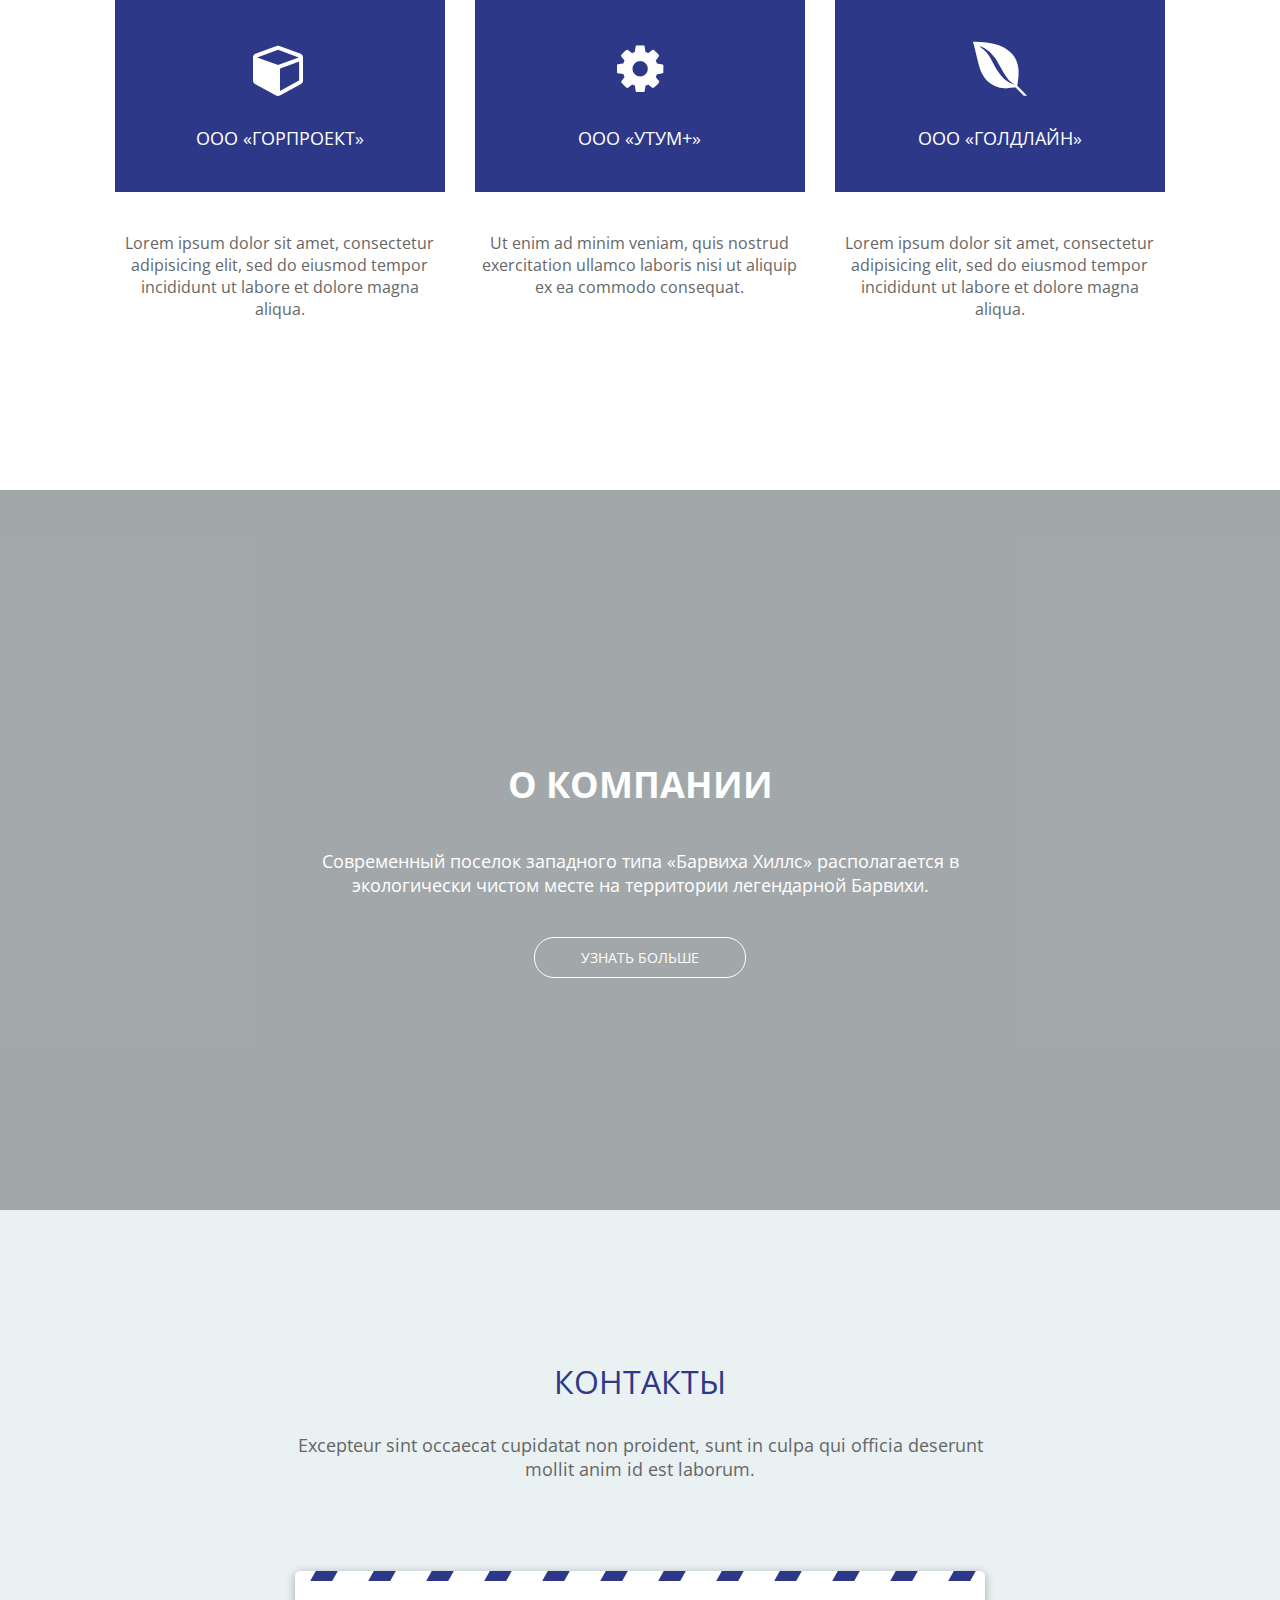
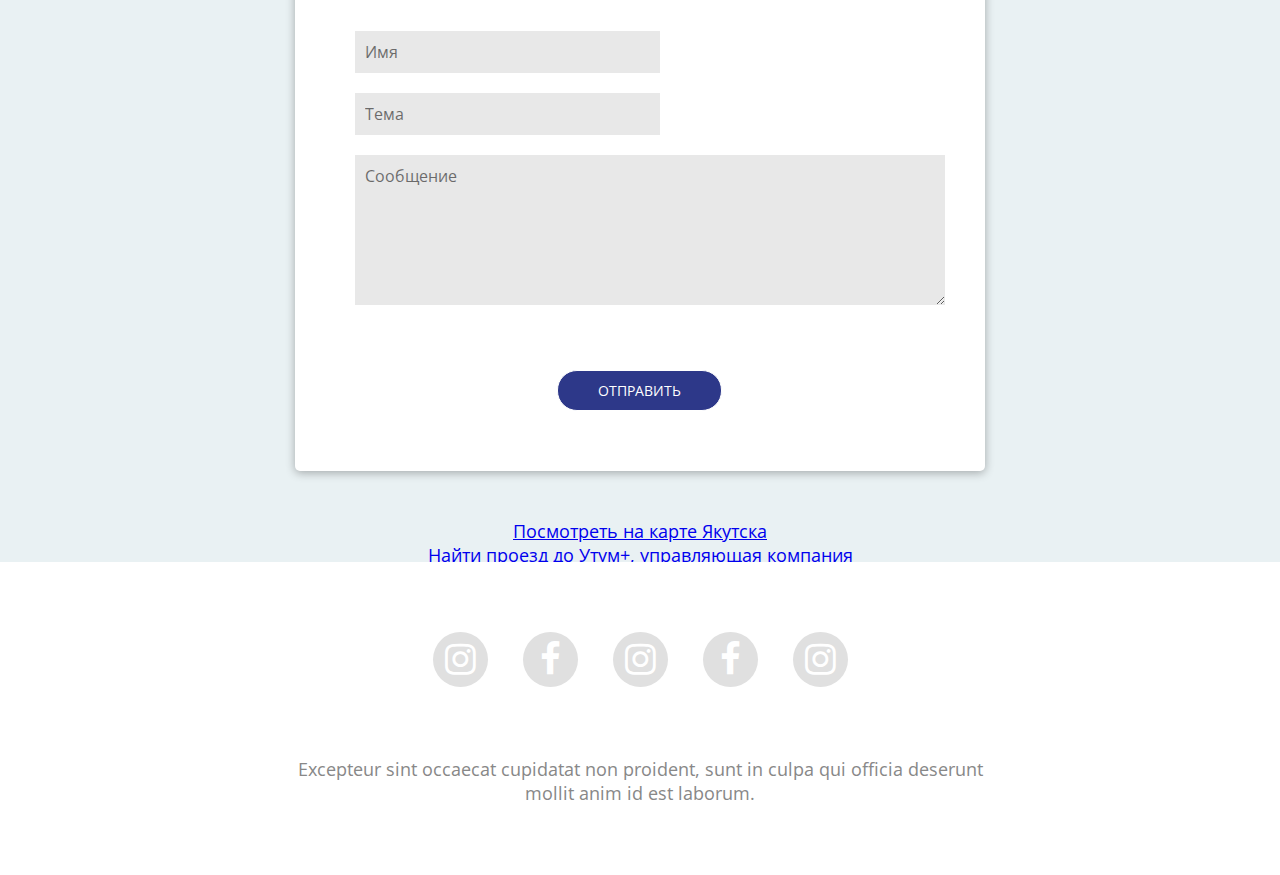
==== commit 48740c0b: "project page" ====
--- a/index.html
+++ b/index.html
@@ -27,7 +27,9 @@
         <div class="inner-wrapper">
           <div class="clear header">
             <div class="logo">
-              <img src="images/logotype.png">
+              <a href="#">
+                <img src="images/logotype.png">
+              </a>
             </div>
             <div class="main_menu">
               <ul>
--- a/css/main.css
+++ b/css/main.css
@@ -170,7 +170,7 @@
   display: block;
   font-size: 16px;
   text-transform: uppercase;
-  color: #f6f9fa;
+  color: #c7c8c7;
   text-decoration: none;
 }
 
@@ -376,7 +376,6 @@
 /* ==================== */
 
 .section_4 {
-  /*min-height: 540px;*/
 }
 
 .section_4 .fa {
@@ -401,6 +400,17 @@
 .section_4.about .text-block {
   margin-top: 60px;
   margin-bottom: 180px;
+}
+
+.section_4.address .text-block {
+  margin-top: 100px;
+  margin-bottom: 60px;
+}
+
+.section_4.address .text-block h5 {
+  color: #222222;
+  font-weight: normal;
+  text-transform: uppercase;
 }
 
 
@@ -769,3 +779,47 @@
   font-weight: normal;
   margin-bottom: 90px;
 }
+
+/* Section 14 */
+/* ==================== */
+
+.section_14 {
+  color: #2d3889;
+}
+
+.section_14 h2 {
+  margin-top: 125px;
+}
+
+.section_14 .documents {
+  background: white;
+  text-align: left;
+  max-width: 510px;
+  border-radius: 5px;
+  margin: 60px auto;
+  padding: 30px;
+  box-shadow: 0px 2px 10px 0px rgba(0,0,0,0.3);
+}
+
+.section_14 .documents ul {
+  padding: 0;
+  list-style: none;
+}
+
+.section_14 .documents li {
+  margin-bottom: 20px;
+  clear: both;
+  overflow: auto;
+}
+
+.section_14 .documents .fa {
+  /*display: inline-block;*/
+  float: left;
+  margin-right: 20px;
+}
+
+.section_14 .documents a {
+  color: #2d3889;
+  vertical-align: sub;
+  /*display: inline-block;*/
+}
